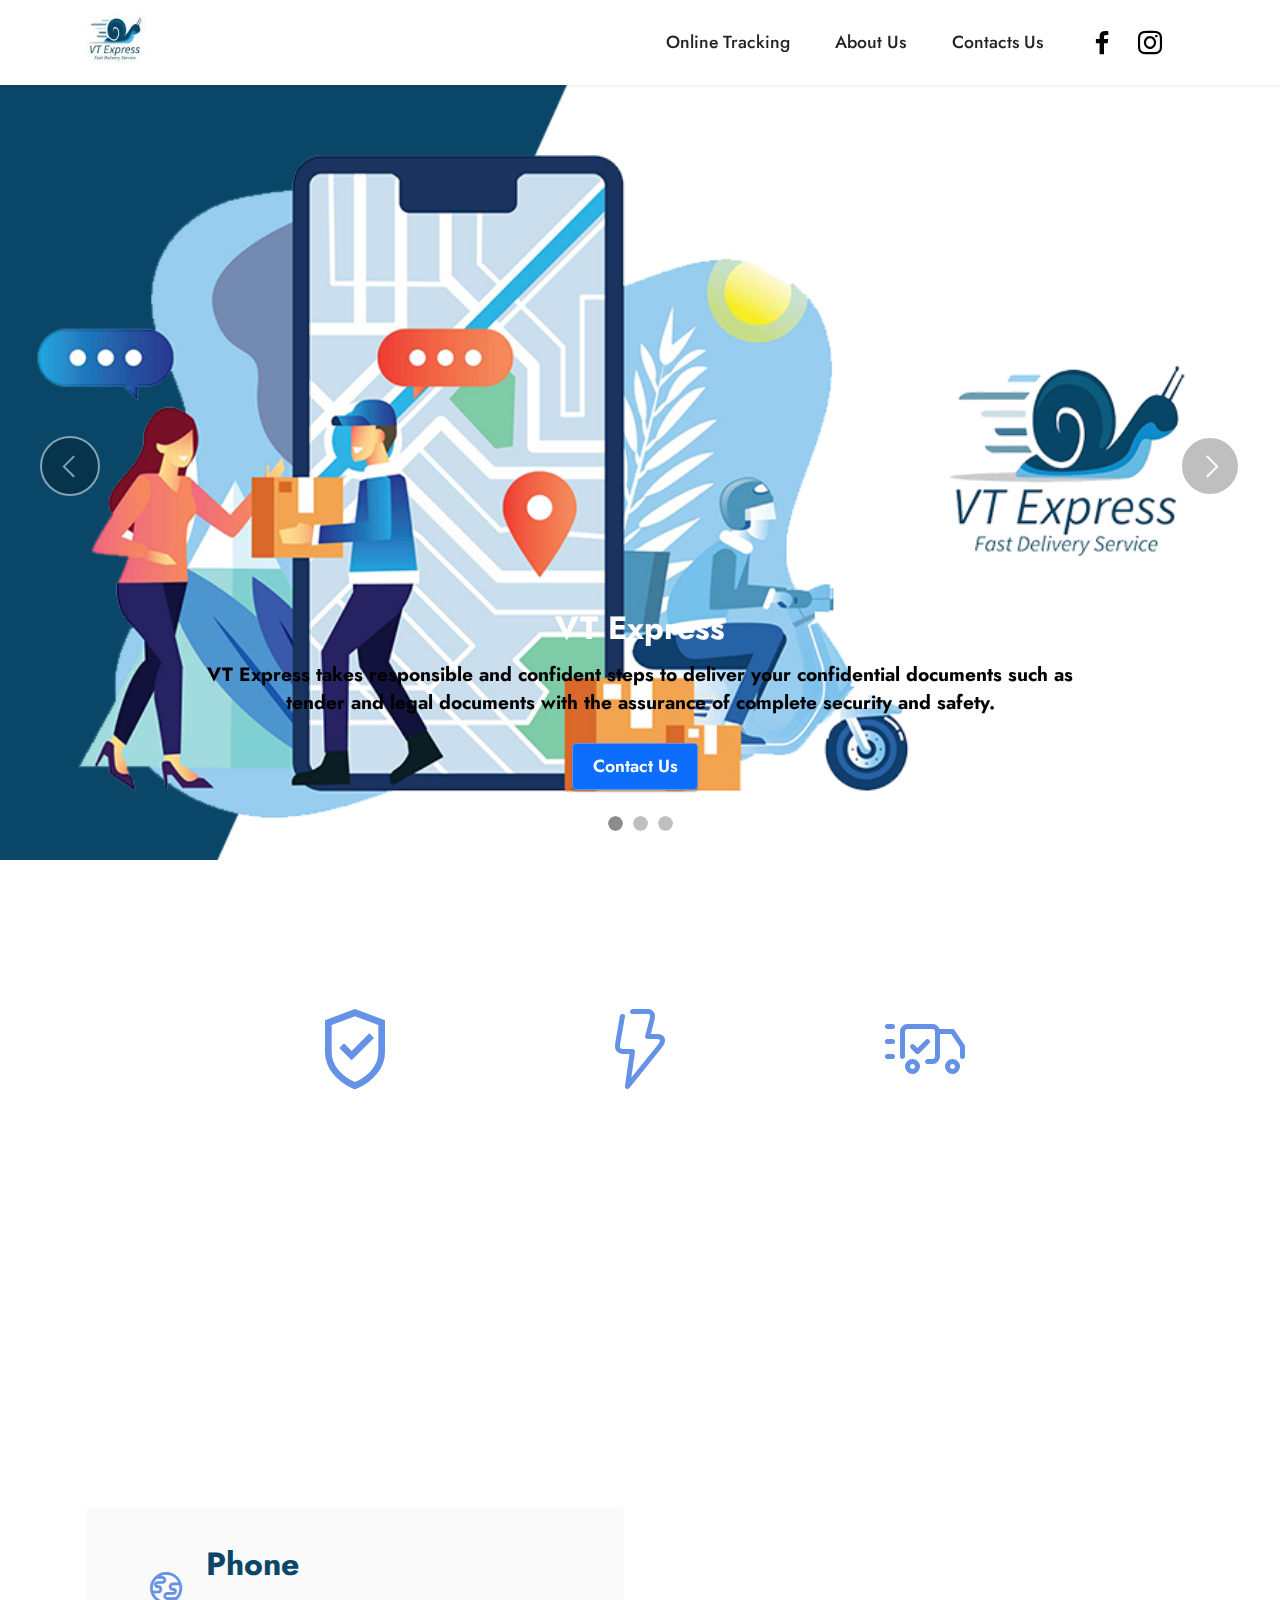
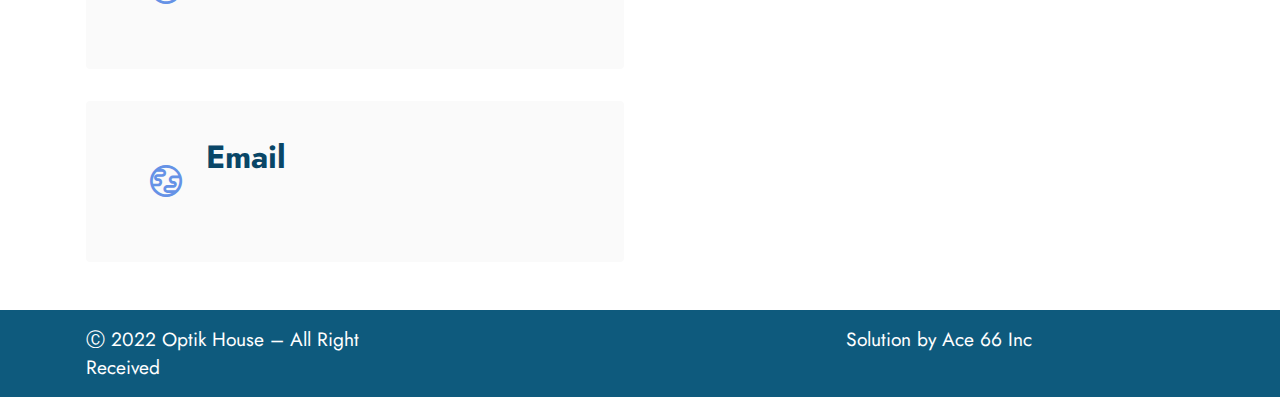
==== index.html @ 33bdd51f "2nd banner removed seconds button" ====
<!DOCTYPE html>
<html>
<head>
    <!-- Site made with Mobirise Website Builder v5.6.0, https://mobirise.com -->
    <meta charset="UTF-8">
    <meta http-equiv="X-UA-Compatible" content="IE=edge">
    <meta name="generator" content="Mobirise v5.6.0, mobirise.com">
    <meta name="viewport" content="width=device-width, initial-scale=1, minimum-scale=1">
    <link rel="shortcut icon" href="assets/images/logo-96x96.jpeg" type="image/x-icon">
    <meta name="description" content="">


    <title>Home</title>
    <link rel="stylesheet" href="assets/web/assets/mobirise-icons2/mobirise2.css">
    <link rel="stylesheet" href="assets/web/assets/mobirise-icons-bold/mobirise-icons-bold.css">
    <link rel="stylesheet" href="assets/bootstrap/css/bootstrap.min.css">
    <link rel="stylesheet" href="assets/bootstrap/css/bootstrap-grid.min.css">
    <link rel="stylesheet" href="assets/bootstrap/css/bootstrap-reboot.min.css">
    <link rel="stylesheet" href="assets/animatecss/animate.css">
    <link rel="stylesheet" href="assets/dropdown/css/style.css">
    <link rel="stylesheet" href="assets/socicon/css/styles.css">
    <link rel="stylesheet" href="assets/theme/css/style.css">
    <link rel="preload"
          href="https://fonts.googleapis.com/css?family=Jost:100,200,300,400,500,600,700,800,900,100i,200i,300i,400i,500i,600i,700i,800i,900i&display=swap"
          as="style" onload="this.onload=null;this.rel='stylesheet'">
    <noscript>
        <link rel="stylesheet"
              href="https://fonts.googleapis.com/css?family=Jost:100,200,300,400,500,600,700,800,900,100i,200i,300i,400i,500i,600i,700i,800i,900i&display=swap">
    </noscript>
    <link rel="preload" as="style" href="assets/mobirise/css/mbr-additional.css">
    <link rel="stylesheet" href="assets/mobirise/css/mbr-additional.css" type="text/css">


</head>
<body>

<section data-bs-version="5.1" class="menu menu1 cid-sZ7WPerabs" once="menu" id="menu1-3">


    <nav class="navbar navbar-dropdown navbar-fixed-top navbar-expand-lg">
        <div class="container">
            <div class="navbar-brand">
                <span class="navbar-logo">
                    <a href="index.html">
                        <img src="assets/images/logo-96x96.jpeg" alt="Mobirise" style="height: 4rem;">
                    </a>
                </span>
                <span class="navbar-caption-wrap">
<!--                    <a class="navbar-caption text-black text-primary display-7"-->
<!--                                                     href="index.html#top">VT Express</a></span>-->
            </div>
            <button class="navbar-toggler" type="button" data-toggle="collapse" data-bs-toggle="collapse"
                    data-target="#navbarSupportedContent" data-bs-target="#navbarSupportedContent"
                    aria-controls="navbarNavAltMarkup" aria-expanded="false" aria-label="Toggle navigation">
                <div class="hamburger">
                    <span></span>
                    <span></span>
                    <span></span>
                    <span></span>
                </div>
            </button>
            <div class="collapse navbar-collapse" id="navbarSupportedContent">
                <ul class="navbar-nav nav-dropdown nav-right" data-app-modern-menu="true">
                    <li class="nav-item"><a class="nav-link link text-black text-primary display-4"
                                            href="online_track.html">Online Tracking</a></li>
                    <li class="nav-item"><a class="nav-link link text-black text-primary display-4"
                                            href="about_us.html">
                        About Us</a></li>

                    <li class="nav-item"><a class="nav-link link text-black text-primary display-4"
                                            href="contact_us.html">Contacts Us</a>
                    </li>
                </ul>
                <div class="icons-menu">
                    <a class="iconfont-wrapper" href="https://www.facebook.com/VTExpressDeliveries/" target="_blank">
                        <span class="p-2 mbr-iconfont socicon-facebook socicon"></span>
                    </a>
                    <a class="iconfont-wrapper" href="https://instagram.com/vt_express_delivery?utm_medium=copy_link"
                       target="_blank">
                        <span class="p-2 mbr-iconfont socicon-instagram socicon"></span>
                    </a>

                </div>

            </div>
        </div>
    </nav>
</section>

<section data-bs-version="5.1" class="slider1 cid-sZ7WS6qi6V" id="slider1-4">

    <div class="carousel slide carousel-fade" id="sZM33tfxic" data-ride="carousel" data-bs-ride="carousel"
         data-interval="4000" data-bs-interval="4000">
        <ol class="carousel-indicators">
            <li data-slide-to="0" data-bs-slide-to="0" class="active" data-target="#sZM33tfxic"
                data-bs-target="#sZM33tfxic"></li>
            <li data-slide-to="1" data-bs-slide-to="1" data-target="#sZM33tfxic" data-bs-target="#sZM33tfxic"></li>
            <li data-slide-to="2" data-bs-slide-to="2" data-target="#sZM33tfxic" data-bs-target="#sZM33tfxic"></li>
        </ol>
        <div class="carousel-inner">


            <div class="carousel-item slider-image item active">
                <div class="item-wrapper">
                    <img class="d-block  " style="width: 100% " src="assets/images/Artboard%201.png" data-slide-to="0"
                         data-bs-slide-to="0">

                    <div class="carousel-caption">
                        <h5 class="mbr-section-subtitle mbr-fonts-style display-5">
                            <strong>VT Express</strong></h5>
                        <p class="mbr-section-text mbr-fonts-style display-7" style="color: black"><strong>VT Express
                            takes responsible and
                            confident steps to deliver your confidential documents such as tender and legal documents
                            with the assurance of complete security and safety.</strong></p>
                        <div class="container">
                            <div class="row">
                                <!--                                <div class="col">-->
                                <!--                                    <div class="mbr-section-btn-custom"><a class="btn btn-primary display-4" href="online_track.html">Track your Delivery-->
                                <!--                                        now</a></div>-->
                                <!--                                </div>-->
                                <div class="col">
                                    <div class="mbr-section-btn-custom2"><a class="btn btn-primary display-4"
                                                                            href="https://wa.me/94773883183">Contact
                                        Us</a></div>
                                </div>
                            </div>

                        </div>
                    </div>
                </div>
            </div>
            <div class="carousel-item slider-image item">
                <div class="item-wrapper">
                    <img class="d-block w-100" src="assets/images/Artboard%201-2.png" data-slide-to="1"
                         data-bs-slide-to="1">

                    <div class="carousel-caption">
                        <h5 class="mbr-section-subtitle mbr-fonts-style display-5">
                            <strong>Full-Width Slider</strong>
                        </h5>
                        <p class="mbr-section-text mbr-fonts-style display-7">Click on the image to edit slides.</p>
                        <div class="container">
                            <div class="row">
                                <div class="col">
                                    <div class="mbr-section-btn-custom2"><a class="btn btn-primary display-4"
                                                                            href="https://wa.me/94773883183">Contact
                                        Us</a></div>
                                </div>
                            </div>

                        </div>
                    </div>
                </div>
            </div>
            <div class="carousel-item slider-image item">
                <div class="item-wrapper">
                    <img class="d-block w-100" src="assets/images/background8.jpg" data-slide-to="2"
                         data-bs-slide-to="2">

                    <div class="carousel-caption">
                        <h5 class="mbr-section-subtitle mbr-fonts-style display-5">
                            <strong>Full-Width Slider</strong>
                        </h5>
                        <p class="mbr-section-text mbr-fonts-style display-7">Click on the image to edit slides.</p>
                        <div class="container">
                            <div class="row">
                                <div class="col">
                                    <div class="mbr-section-btn-custom"><a class="btn btn-primary display-4"
                                                                           href="online_track.html">Track your Delivery
                                        now</a></div>
                                </div>
                                <div class="col">
                                    <div class="mbr-section-btn-custom2"><a class="btn btn-primary display-4"
                                                                            href="https://wa.me/94773883183">Contact Us
                                        now</a></div>
                                </div>
                            </div>

                        </div>
                    </div>
                </div>
            </div>
        </div>
        <a class="carousel-control carousel-control-prev" role="button" data-slide="prev" data-bs-slide="prev"
           href="#sZM33tfxic">
            <span class="mobi-mbri mobi-mbri-arrow-prev" aria-hidden="true"></span>
            <span class="sr-only visually-hidden">Previous</span>
        </a>
        <a class="carousel-control carousel-control-next" role="button" data-slide="next" data-bs-slide="next"
           href="#sZM33tfxic">
            <span class="mobi-mbri mobi-mbri-arrow-next" aria-hidden="true"></span>
            <span class="sr-only visually-hidden">Next</span>
        </a>
    </div>
</section>

<section data-bs-version="5.1" class="features1 cid-sZdes73k8r" id="features1-l">


    <div class="container">
        <div class="row">
            <div class="col-12 col-lg-9">
                <h3 class="mbr-section-title mbr-fonts-style align-center mb-0 display-2" style="color: #094667">
                    <strong>Services</strong><br>
                </h3>

            </div>
        </div>
        <div class="row">
            <div class="card col-12 col-md-6 col-lg-3">
                <div class="card-wrapper">
                    <div class="card-box align-center">
                        <div class="iconfont-wrapper">
                            <span class="mbr-iconfont mobi-mbri-protect mobi-mbri"></span>
                        </div>
                        <h5 class="card-title mbr-fonts-style display-7" style="color: #094667"><strong>Special Package
                            Deliveries</strong>
                        </h5>
                        <p class="card-text mbr-fonts-style display-7">We undertake not only documents, but also fragile
                            parcels that needs to be handled with extreme care. Cakes, Flower bouquets, Gifts, Hampers,
                            etc.</p>
                    </div>
                </div>
            </div>
            <div class="card col-12 col-md-6 col-lg-3">
                <div class="card-wrapper">
                    <div class="card-box align-center">
                        <div class="iconfont-wrapper">
                            <span class="mbr-iconfont mbrib-speed"></span>
                        </div>
                        <h5 class="card-title mbr-fonts-style display-7" style="color: #094667"><strong>Overnight
                            Delivery Service: (Next Day
                            Delivery)</strong></h5>
                        <p class="card-text mbr-fonts-style display-7">Domex offers the Overnight Delivery Facility to
                            ensure that your urgent courier requirements are met and delivered on time, with no
                            hassle.</p>
                    </div>
                </div>
            </div>
            <div class="card col-12 col-md-6 col-lg-3">
                <div class="card-wrapper">
                    <div class="card-box align-center">
                        <div class="iconfont-wrapper">
                            <span class="mbr-iconfont mbrib-delivery"></span>
                        </div>
                        <h5 class="card-title mbr-fonts-style display-7" style="color: #094667"><strong>Bulk
                            Delivery</strong></h5>
                        <p class="card-text mbr-fonts-style display-7">Flexible and accommodative in catering the
                            customer needs Domex provides a range of solutions in Bulk delivery ,such as rapid transport
                            and special price rates..</p>
                    </div>
                </div>
            </div>

        </div>
    </div>
</section>

<section data-bs-version="5.1" class="contacts3 map1 cid-sZ7X5pKc1s" id="contacts3-6">


    <div class="container">
        <div class="mbr-section-head">
            <h3 class="mbr-section-title mbr-fonts-style align-center mb-0 display-2" style="color: #094667">
                <strong>Contacts</strong>
            </h3>

        </div>
        <div class="row justify-content-center mt-4">
            <div class="card col-12 col-md-6">
                <div class="card-wrapper">
                    <div class="image-wrapper">
                        <span class="mbr-iconfont mobi-mbri-globe mobi-mbri"></span>
                    </div>
                    <div class="text-wrapper">
                        <h6 class="card-title mbr-fonts-style mb-1 display-5" style="color: #094667">
                            <strong>Phone</strong>
                        </h6>
                        <p class="mbr-text mbr-fonts-style display-7">
                            <a href="tel:94773883183" class="text-primary">+94773883183</a>
                        </p>
                    </div>
                </div>
                <div class="card-wrapper">
                    <div class="image-wrapper">
                        <span class="mbr-iconfont mobi-mbri-globe mobi-mbri"></span>
                    </div>
                    <div class="text-wrapper">
                        <h6 class="card-title mbr-fonts-style mb-1 display-5" style="color: #094667">
                            <strong>Email</strong>
                        </h6>
                        <p class="mbr-text mbr-fonts-style display-7">
                            <a href="mailto:vtexpress02@gmail.com" class="text-primary">vtexpress02@gmail.com</a>
                        </p>
                    </div>
                </div>
            </div>
            <div class="map-wrapper col-12 col-md-6">
                <div class="google-map">
                    <iframe frameborder="0" style="border:0"
                            src="https://www.google.com/maps/embed?pb=!1m18!1m12!1m3!1d3960.276634515962!2d79.93960661477323!3d6.9766516949598865!2m3!1f0!2f0!3f0!3m2!1i1024!2i768!4f13.1!3m3!1m2!1s0x0%3A0xa31ab454ba83c53b!2zNsKwNTgnMzYuMCJOIDc5wrA1NiczMC41IkU!5e0!3m2!1sen!2slk!4v1647265105613!5m2!1sen!2slk"
                            allowfullscreen=""></iframe>
                </div>
            </div>
        </div>
    </div>
</section>


<section data-bs-version="5.1" class="footer7 cid-sZM2olewNx mbr-reveal" once="footers" id="footer7-15">

    <div class="container">
        <div class="row media-container-row align-center mbr-white">
            <div class="col-sm mbr-text mb-0 mbr-fonts-style display-7">
                Ⓒ 2022 Optik House – All Right Received
            </div>
            <div class="col-sm">

            </div>
            <div class="col-sm mbr-text mb-0 mbr-fonts-style display-7">
                Solution by Ace 66 Inc
            </div>
        </div>
    </div>
</section>

<section
        style="background-color: #fff; font-family: -apple-system, BlinkMacSystemFont, 'Segoe UI', 'Roboto', 'Helvetica Neue', Arial, sans-serif; color:#aaa; font-size:12px; padding: 0; align-items: center; display: flex;">
    <a href="https://mobirise.site/d"></a>
    <p style="flex: 0 0 auto; margin:0; padding-right:1rem;"><a href="https://mobirise.site/u"
                                                                style="color:#aaa;"></a>
    </p></section>
<script src="assets/bootstrap/js/bootstrap.bundle.min.js"></script>
<script src="assets/smoothscroll/smooth-scroll.js"></script>
<script src="assets/ytplayer/index.js"></script>
<script src="assets/dropdown/js/navbar-dropdown.js"></script>
<script src="assets/theme/js/script.js"></script>


<input name="animation" type="hidden">
</body>
</html>
---- assets/web/assets/mobirise-icons2/mobirise2.css ----
@font-face {
  font-family: 'Moririse2';
  font-display: swap;
  src:  url('mobirise2.eot?f2bix4');
  src:  url('mobirise2.eot?f2bix4#iefix') format('embedded-opentype'),
    url('mobirise2.ttf?f2bix4') format('truetype'),
    url('mobirise2.woff?f2bix4') format('woff'),
    url('mobirise2.svg?f2bix4#mobirise2') format('svg');
  font-weight: normal;
  font-style: normal;
}

[class^="mobi-"], [class*=" mobi-"] {
  /* use !important to prevent issues with browser extensions that change fonts */
  font-family: 'Moririse2' !important;
  speak: none;
  font-style: normal;
  font-weight: normal;
  font-variant: normal;
  text-transform: none;
  line-height: 1;

  /* Better Font Rendering =========== */
  -webkit-font-smoothing: antialiased;
  -moz-osx-font-smoothing: grayscale;
}

.mobi-mbri-add-submenu:before {
  content: "\e900";
}
.mobi-mbri-alert:before {
  content: "\e901";
}
.mobi-mbri-align-center:before {
  content: "\e902";
}
.mobi-mbri-align-justify:before {
  content: "\e903";
}
.mobi-mbri-align-left:before {
  content: "\e904";
}
.mobi-mbri-align-right:before {
  content: "\e905";
}
.mobi-mbri-android:before {
  content: "\e906";
}
.mobi-mbri-apple:before {
  content: "\e907";
}
.mobi-mbri-arrow-down:before {
  content: "\e908";
}
.mobi-mbri-arrow-next:before {
  content: "\e909";
}
.mobi-mbri-arrow-prev:before {
  content: "\e90a";
}
.mobi-mbri-arrow-up:before {
  content: "\e90b";
}
.mobi-mbri-bold:before {
  content: "\e90c";
}
.mobi-mbri-bookmark:before {
  content: "\e90d";
}
.mobi-mbri-bootstrap:before {
  content: "\e90e";
}
.mobi-mbri-briefcase:before {
  content: "\e90f";
}
.mobi-mbri-browse:before {
  content: "\e910";
}
.mobi-mbri-bulleted-list:before {
  content: "\e911";
}
.mobi-mbri-calendar:before {
  content: "\e912";
}
.mobi-mbri-camera:before {
  content: "\e913";
}
.mobi-mbri-cart-add:before {
  content: "\e914";
}
.mobi-mbri-cart-full:before {
  content: "\e915";
}
.mobi-mbri-cash:before {
  content: "\e916";
}
.mobi-mbri-change-style:before {
  content: "\e917";
}
.mobi-mbri-chat:before {
  content: "\e918";
}
.mobi-mbri-clock:before {
  content: "\e919";
}
.mobi-mbri-close:before {
  content: "\e91a";
}
.mobi-mbri-cloud:before {
  content: "\e91b";
}
.mobi-mbri-code:before {
  content: "\e91c";
}
.mobi-mbri-contact-form:before {
  content: "\e91d";
}
.mobi-mbri-credit-card:before {
  content: "\e91e";
}
.mobi-mbri-cursor-click:before {
  content: "\e91f";
}
.mobi-mbri-cust-feedback:before {
  content: "\e920";
}
.mobi-mbri-database:before {
  content: "\e921";
}
.mobi-mbri-delivery:before {
  content: "\e922";
}
.mobi-mbri-desktop:before {
  content: "\e923";
}
.mobi-mbri-devices:before {
  content: "\e924";
}
.mobi-mbri-down:before {
  content: "\e925";
}
.mobi-mbri-download-2:before {
  content: "\e926";
}
.mobi-mbri-download:before {
  content: "\e927";
}
.mobi-mbri-drag-n-drop-2:before {
  content: "\e928";
}
.mobi-mbri-drag-n-drop:before {
  content: "\e929";
}
.mobi-mbri-edit-2:before {
  content: "\e92a";
}
.mobi-mbri-edit:before {
  content: "\e92b";
}
.mobi-mbri-error:before {
  content: "\e92c";
}
.mobi-mbri-extension:before {
  content: "\e92d";
}
.mobi-mbri-features:before {
  content: "\e92e";
}
.mobi-mbri-file:before {
  content: "\e92f";
}
.mobi-mbri-flag:before {
  content: "\e930";
}
.mobi-mbri-folder:before {
  content: "\e931";
}
.mobi-mbri-gift:before {
  content: "\e932";
}
.mobi-mbri-github:before {
  content: "\e933";
}
.mobi-mbri-globe-2:before {
  content: "\e934";
}
.mobi-mbri-globe:before {
  content: "\e935";
}
.mobi-mbri-growing-chart:before {
  content: "\e936";
}
.mobi-mbri-hearth:before {
  content: "\e937";
}
.mobi-mbri-help:before {
  content: "\e938";
}
.mobi-mbri-home:before {
  content: "\e939";
}
.mobi-mbri-hot-cup:before {
  content: "\e93a";
}
.mobi-mbri-idea:before {
  content: "\e93b";
}
.mobi-mbri-image-gallery:before {
  content: "\e93c";
}
.mobi-mbri-image-slider:before {
  content: "\e93d";
}
.mobi-mbri-info:before {
  content: "\e93e";
}
.mobi-mbri-italic:before {
  content: "\e93f";
}
.mobi-mbri-key:before {
  content: "\e940";
}
.mobi-mbri-laptop:before {
  content: "\e941";
}
.mobi-mbri-layers:before {
  content: "\e942";
}
.mobi-mbri-left-right:before {
  content: "\e943";
}
.mobi-mbri-left:before {
  content: "\e944";
}
.mobi-mbri-letter:before {
  content: "\e945";
}
.mobi-mbri-like:before {
  content: "\e946";
}
.mobi-mbri-link:before {
  content: "\e947";
}
.mobi-mbri-lock:before {
  content: "\e948";
}
.mobi-mbri-login:before {
  content: "\e949";
}
.mobi-mbri-logout:before {
  content: "\e94a";
}
.mobi-mbri-magic-stick:before {
  content: "\e94b";
}
.mobi-mbri-map-pin:before {
  content: "\e94c";
}
.mobi-mbri-menu:before {
  content: "\e94d";
}
.mobi-mbri-mobile-2:before {
  content: "\e94e";
}
.mobi-mbri-mobile-horizontal:before {
  content: "\e94f";
}
.mobi-mbri-mobile:before {
  content: "\e950";
}
.mobi-mbri-mobirise:before {
  content: "\e951";
}
.mobi-mbri-more-horizontal:before {
  content: "\e952";
}
.mobi-mbri-more-vertical:before {
  content: "\e953";
}
.mobi-mbri-music:before {
  content: "\e954";
}
.mobi-mbri-new-file:before {
  content: "\e955";
}
.mobi-mbri-numbered-list:before {
  content: "\e956";
}
.mobi-mbri-opened-folder:before {
  content: "\e957";
}
.mobi-mbri-pages:before {
  content: "\e958";
}
.mobi-mbri-paper-plane:before {
  content: "\e959";
}
.mobi-mbri-paperclip:before {
  content: "\e95a";
}
.mobi-mbri-phone:before {
  content: "\e95b";
}
.mobi-mbri-photo:before {
  content: "\e95c";
}
.mobi-mbri-photos:before {
  content: "\e95d";
}
.mobi-mbri-pin:before {
  content: "\e95e";
}
.mobi-mbri-play:before {
  content: "\e95f";
}
.mobi-mbri-plus:before {
  content: "\e960";
}
.mobi-mbri-preview:before {
  content: "\e961";
}
.mobi-mbri-print:before {
  content: "\e962";
}
.mobi-mbri-protect:before {
  content: "\e963";
}
.mobi-mbri-question:before {
  content: "\e964";
}
.mobi-mbri-quote-left:before {
  content: "\e965";
}
.mobi-mbri-quote-right:before {
  content: "\e966";
}
.mobi-mbri-redo:before {
  content: "\e967";
}
.mobi-mbri-refresh:before {
  content: "\e968";
}
.mobi-mbri-responsive-2:before {
  content: "\e969";
}
.mobi-mbri-responsive:before {
  content: "\e96a";
}
.mobi-mbri-right:before {
  content: "\e96b";
}
.mobi-mbri-rocket:before {
  content: "\e96c";
}
.mobi-mbri-sad-face:before {
  content: "\e96d";
}
.mobi-mbri-sale:before {
  content: "\e96e";
}
.mobi-mbri-save:before {
  content: "\e96f";
}
.mobi-mbri-search:before {
  content: "\e970";
}
.mobi-mbri-setting-2:before {
  content: "\e971";
}
.mobi-mbri-setting-3:before {
  content: "\e972";
}
.mobi-mbri-setting:before {
  content: "\e973";
}
.mobi-mbri-share:before {
  content: "\e974";
}
.mobi-mbri-shopping-bag:before {
  content: "\e975";
}
.mobi-mbri-shopping-basket:before {
  content: "\e976";
}
.mobi-mbri-shopping-cart:before {
  content: "\e977";
}
.mobi-mbri-sites:before {
  content: "\e978";
}
.mobi-mbri-smile-face:before {
  content: "\e979";
}
.mobi-mbri-speed:before {
  content: "\e97a";
}
.mobi-mbri-star:before {
  content: "\e97b";
}
.mobi-mbri-success:before {
  content: "\e97c";
}
.mobi-mbri-sun:before {
  content: "\e97d";
}
.mobi-mbri-sun2:before {
  content: "\e97e";
}
.mobi-mbri-tablet-vertical:before {
  content: "\e97f";
}
.mobi-mbri-tablet:before {
  content: "\e980";
}
.mobi-mbri-target:before {
  content: "\e981";
}
.mobi-mbri-timer:before {
  content: "\e982";
}
.mobi-mbri-to-ftp:before {
  content: "\e983";
}
.mobi-mbri-to-local-drive:before {
  content: "\e984";
}
.mobi-mbri-touch-swipe:before {
  content: "\e985";
}
.mobi-mbri-touch:before {
  content: "\e986";
}
.mobi-mbri-trash:before {
  content: "\e987";
}
.mobi-mbri-underline:before {
  content: "\e988";
}
.mobi-mbri-undo:before {
  content: "\e989";
}
.mobi-mbri-unlink:before {
  content: "\e98a";
}
.mobi-mbri-unlock:before {
  content: "\e98b";
}
.mobi-mbri-up-down:before {
  content: "\e98c";
}
.mobi-mbri-up:before {
  content: "\e98d";
}
.mobi-mbri-update:before {
  content: "\e98e";
}
.mobi-mbri-upload-2:before {
  content: "\e98f";
}
.mobi-mbri-upload:before {
  content: "\e990";
}
.mobi-mbri-user-2:before {
  content: "\e991";
}
.mobi-mbri-user:before {
  content: "\e992";
}
.mobi-mbri-users:before {
  content: "\e993";
}
.mobi-mbri-video-play:before {
  content: "\e994";
}
.mobi-mbri-video:before {
  content: "\e995";
}
.mobi-mbri-watch:before {
  content: "\e996";
}
.mobi-mbri-website-theme-2:before {
  content: "\e997";
}
.mobi-mbri-website-theme:before {
  content: "\e998";
}
.mobi-mbri-wifi:before {
  content: "\e999";
}
.mobi-mbri-windows:before {
  content: "\e99a";
}
.mobi-mbri-zoom-in:before {
  content: "\e99b";
}
.mobi-mbri-zoom-out:before {
  content: "\e99c";
}
---- assets/web/assets/mobirise-icons-bold/mobirise-icons-bold.css ----
@font-face {
  font-family: 'mobirise-icons-bold';
  font-display: swap;
  src:  url('mobirise-icons-bold.eot?m1l4yr');
  src:  url('mobirise-icons-bold.eot?m1l4yr#iefix') format('embedded-opentype'),
    url('mobirise-icons-bold.ttf?m1l4yr') format('truetype'),
    url('mobirise-icons-bold.woff?m1l4yr') format('woff'),
    url('mobirise-icons-bold.svg?m1l4yr#mobirise-icons-bold') format('svg');
  font-weight: normal;
  font-style: normal;
}

[class^="mbrib-"], [class*="mbrib-"] {
  /* use !important to prevent issues with browser extensions that change fonts */
  font-family: 'mobirise-icons-bold' !important;
  speak: none;
  font-style: normal;
  font-weight: normal;
  font-variant: normal;
  text-transform: none;
  line-height: 1;

  /* Better Font Rendering =========== */
  -webkit-font-smoothing: antialiased;
  -moz-osx-font-smoothing: grayscale;
}

.mbrib-add-submenu:before {
  content: "\e900";
}
.mbrib-alert:before {
  content: "\e901";
}
.mbrib-align-center:before {
  content: "\e902";
}
.mbrib-align-justify:before {
  content: "\e903";
}
.mbrib-align-left:before {
  content: "\e904";
}
.mbrib-align-right:before {
  content: "\e905";
}
.mbrib-android:before {
  content: "\e906";
}
.mbrib-apple:before {
  content: "\e907";
}
.mbrib-arrow-down:before {
  content: "\e908";
}
.mbrib-arrow-next:before {
  content: "\e909";
}
.mbrib-arrow-prev:before {
  content: "\e90a";
}
.mbrib-arrow-up:before {
  content: "\e90b";
}
.mbrib-bold:before {
  content: "\e90c";
}
.mbrib-bookmark:before {
  content: "\e90d";
}
.mbrib-bootstrap:before {
  content: "\e90e";
}
.mbrib-briefcase:before {
  content: "\e90f";
}
.mbrib-browse:before {
  content: "\e910";
}
.mbrib-bulleted-list:before {
  content: "\e911";
}
.mbrib-calendar:before {
  content: "\e912";
}
.mbrib-camera:before {
  content: "\e913";
}
.mbrib-cart-add:before {
  content: "\e914";
}
.mbrib-cart-full:before {
  content: "\e915";
}
.mbrib-cash:before {
  content: "\e916";
}
.mbrib-change-style:before {
  content: "\e917";
}
.mbrib-chat:before {
  content: "\e918";
}
.mbrib-clock:before {
  content: "\e919";
}
.mbrib-close:before {
  content: "\e91a";
}
.mbrib-cloud:before {
  content: "\e91b";
}
.mbrib-code:before {
  content: "\e91c";
}
.mbrib-contact-form:before {
  content: "\e91d";
}
.mbrib-credit-card:before {
  content: "\e91e";
}
.mbrib-cursor-click:before {
  content: "\e91f";
}
.mbrib-cust-feedback:before {
  content: "\e920";
}
.mbrib-database:before {
  content: "\e921";
}
.mbrib-delivery:before {
  content: "\e922";
}
.mbrib-desktop:before {
  content: "\e923";
}
.mbrib-devices:before {
  content: "\e924";
}
.mbrib-down:before {
  content: "\e925";
}
.mbrib-download:before {
  content: "\e926";
}
.mbrib-drag-n-drop:before {
  content: "\e927";
}
.mbrib-drag-n-drop2:before {
  content: "\e928";
}
.mbrib-edit:before {
  content: "\e929";
}
.mbrib-edit2:before {
  content: "\e92a";
}
.mbrib-error:before {
  content: "\e92b";
}
.mbrib-extension:before {
  content: "\e92c";
}
.mbrib-features:before {
  content: "\e92d";
}
.mbrib-file:before {
  content: "\e92e";
}
.mbrib-flag:before {
  content: "\e92f";
}
.mbrib-folder:before {
  content: "\e930";
}
.mbrib-gift:before {
  content: "\e931";
}
.mbrib-github:before {
  content: "\e932";
}
.mbrib-globe-2:before {
  content: "\e933";
}
.mbrib-globe:before {
  content: "\e934";
}
.mbrib-growing-chart:before {
  content: "\e935";
}
.mbrib-hearth:before {
  content: "\e936";
}
.mbrib-help:before {
  content: "\e937";
}
.mbrib-home:before {
  content: "\e938";
}
.mbrib-hot-cup:before {
  content: "\e939";
}
.mbrib-idea:before {
  content: "\e93a";
}
.mbrib-image-gallery:before {
  content: "\e93b";
}
.mbrib-image-slider:before {
  content: "\e93c";
}
.mbrib-info:before {
  content: "\e93d";
}
.mbrib-italic:before {
  content: "\e93e";
}
.mbrib-key:before {
  content: "\e93f";
}
.mbrib-laptop:before {
  content: "\e940";
}
.mbrib-layers:before {
  content: "\e941";
}
.mbrib-left-right:before {
  content: "\e942";
}
.mbrib-left:before {
  content: "\e943";
}
.mbrib-letter:before {
  content: "\e944";
}
.mbrib-like:before {
  content: "\e945";
}
.mbrib-link:before {
  content: "\e946";
}
.mbrib-lock:before {
  content: "\e947";
}
.mbrib-login:before {
  content: "\e948";
}
.mbrib-logout:before {
  content: "\e949";
}
.mbrib-magic-stick:before {
  content: "\e94a";
}
.mbrib-map-pin:before {
  content: "\e94b";
}
.mbrib-menu:before {
  content: "\e94c";
}
.mbrib-mobile:before {
  content: "\e94d";
}
.mbrib-mobile2:before {
  content: "\e94e";
}
.mbrib-mobirise:before {
  content: "\e94f";
}
.mbrib-more-horizontal:before {
  content: "\e950";
}
.mbrib-more-vertical:before {
  content: "\e951";
}
.mbrib-music:before {
  content: "\e952";
}
.mbrib-new-file:before {
  content: "\e953";
}
.mbrib-numbered-list:before {
  content: "\e954";
}
.mbrib-opened-folder:before {
  content: "\e955";
}
.mbrib-pages:before {
  content: "\e956";
}
.mbrib-paper-plane:before {
  content: "\e957";
}
.mbrib-paperclip:before {
  content: "\e958";
}
.mbrib-photo:before {
  content: "\e959";
}
.mbrib-photos:before {
  content: "\e95a";
}
.mbrib-pin:before {
  content: "\e95b";
}
.mbrib-play:before {
  content: "\e95c";
}
.mbrib-plus:before {
  content: "\e95d";
}
.mbrib-preview:before {
  content: "\e95e";
}
.mbrib-print:before {
  content: "\e95f";
}
.mbrib-protect:before {
  content: "\e960";
}
.mbrib-question:before {
  content: "\e961";
}
.mbrib-quote-left:before {
  content: "\e962";
}
.mbrib-quote-right:before {
  content: "\e963";
}
.mbrib-redo:before {
  content: "\e964";
}
.mbrib-refresh:before {
  content: "\e965";
}
.mbrib-responsive:before {
  content: "\e966";
}
.mbrib-right:before {
  content: "\e967";
}
.mbrib-rocket:before {
  content: "\e968";
}
.mbrib-sad-face:before {
  content: "\e969";
}
.mbrib-sale:before {
  content: "\e96a";
}
.mbrib-save:before {
  content: "\e96b";
}
.mbrib-search:before {
  content: "\e96c";
}
.mbrib-setting:before {
  content: "\e96d";
}
.mbrib-setting2:before {
  content: "\e96e";
}
.mbrib-setting3:before {
  content: "\e96f";
}
.mbrib-share:before {
  content: "\e970";
}
.mbrib-shopping-bag:before {
  content: "\e971";
}
.mbrib-shopping-basket:before {
  content: "\e972";
}
.mbrib-shopping-cart:before {
  content: "\e973";
}
.mbrib-sites:before {
  content: "\e974";
}
.mbrib-smile-face:before {
  content: "\e975";
}
.mbrib-speed:before {
  content: "\e976";
}
.mbrib-star:before {
  content: "\e977";
}
.mbrib-success:before {
  content: "\e978";
}
.mbrib-sun:before {
  content: "\e979";
}
.mbrib-sun2:before {
  content: "\e97a";
}
.mbrib-tablet-vertical:before {
  content: "\e97b";
}
.mbrib-tablet:before {
  content: "\e97c";
}
.mbrib-target:before {
  content: "\e97d";
}
.mbrib-timer:before {
  content: "\e97e";
}
.mbrib-to-ftp:before {
  content: "\e97f";
}
.mbrib-to-local-drive:before {
  content: "\e980";
}
.mbrib-touch-swipe:before {
  content: "\e981";
}
.mbrib-touch:before {
  content: "\e982";
}
.mbrib-trash:before {
  content: "\e983";
}
.mbrib-underline:before {
  content: "\e984";
}
.mbrib-undo:before {
  content: "\e985";
}
.mbrib-unlink:before {
  content: "\e986";
}
.mbrib-unlock:before {
  content: "\e987";
}
.mbrib-up-down:before {
  content: "\e988";
}
.mbrib-up:before {
  content: "\e989";
}
.mbrib-update:before {
  content: "\e98a";
}
.mbrib-upload:before {
  content: "\e98b";
}
.mbrib-user:before {
  content: "\e98c";
}
.mbrib-user2:before {
  content: "\e98d";
}
.mbrib-users:before {
  content: "\e98e";
}
.mbrib-video-play:before {
  content: "\e98f";
}
.mbrib-video:before {
  content: "\e990";
}
.mbrib-watch:before {
  content: "\e991";
}
.mbrib-website-theme:before {
  content: "\e992";
}
.mbrib-wifi:before {
  content: "\e993";
}
.mbrib-windows:before {
  content: "\e994";
}
.mbrib-zoom-out:before {
  content: "\e995";
}
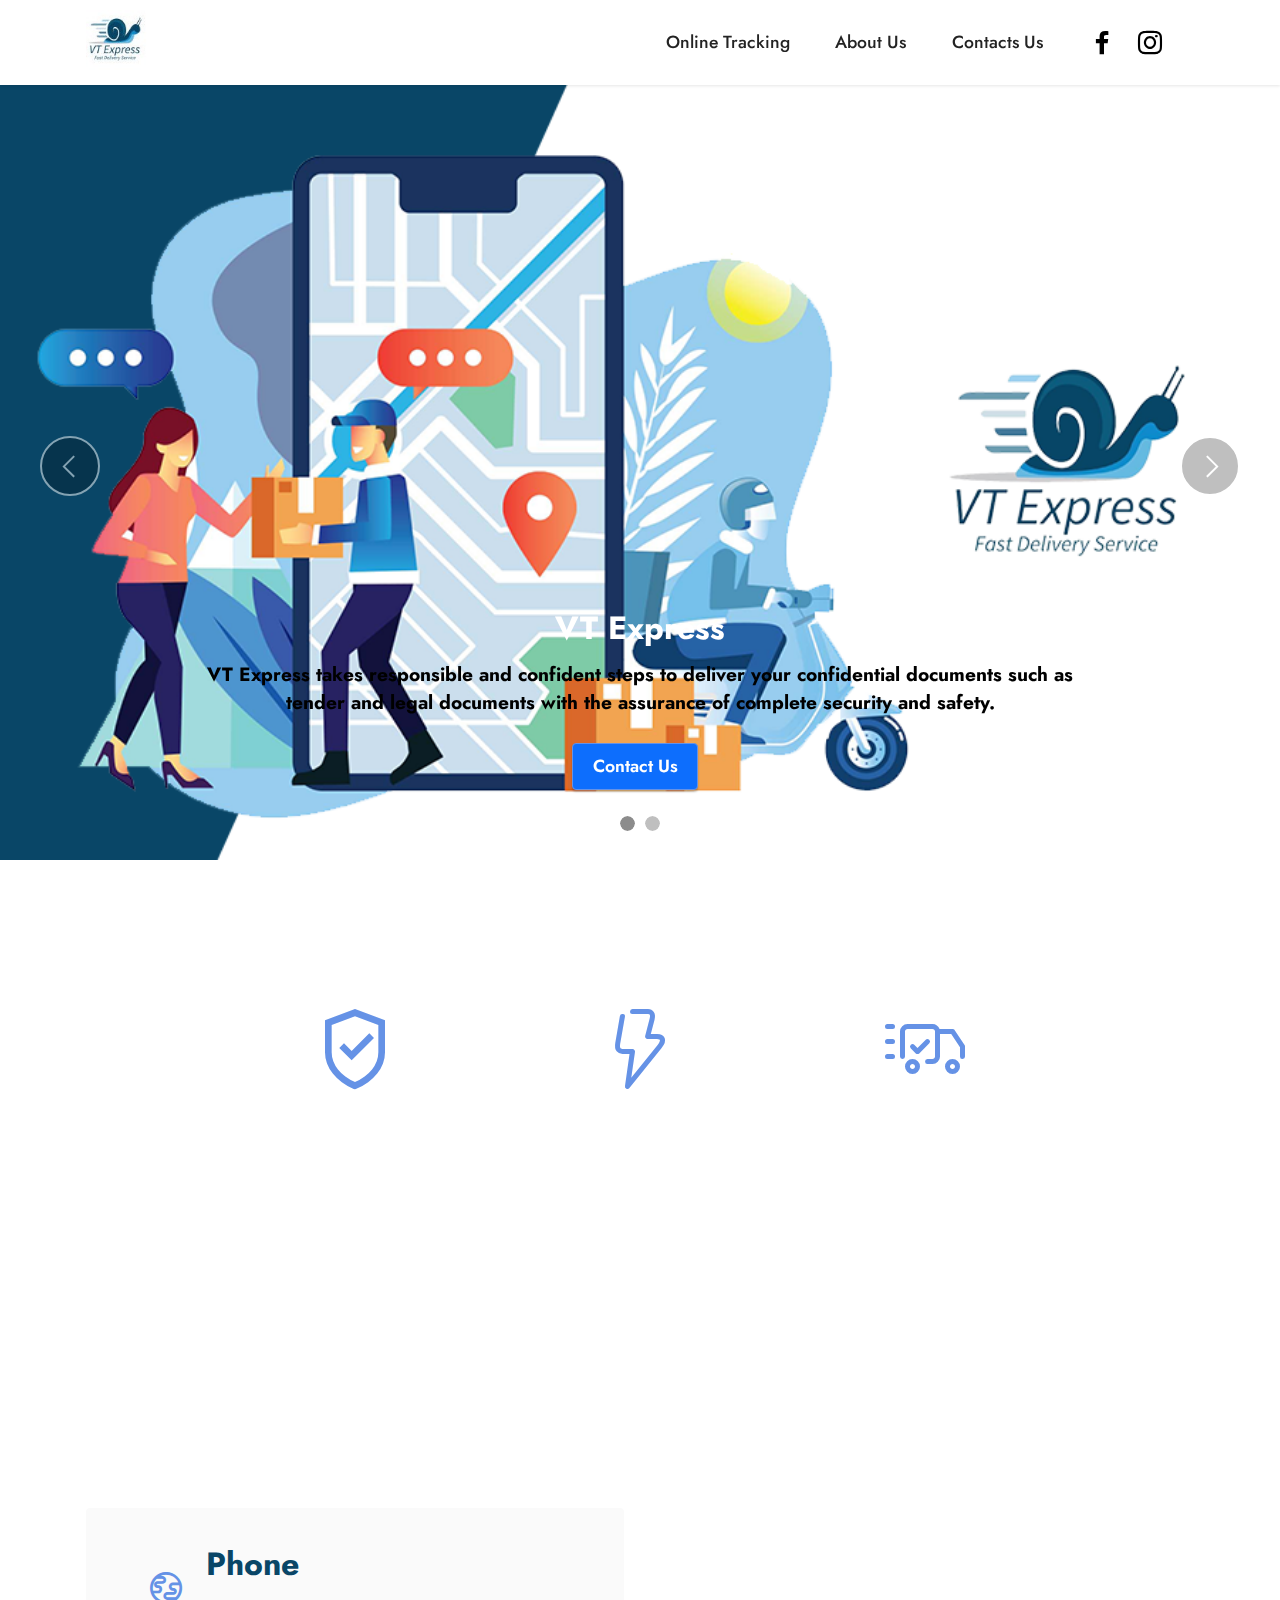
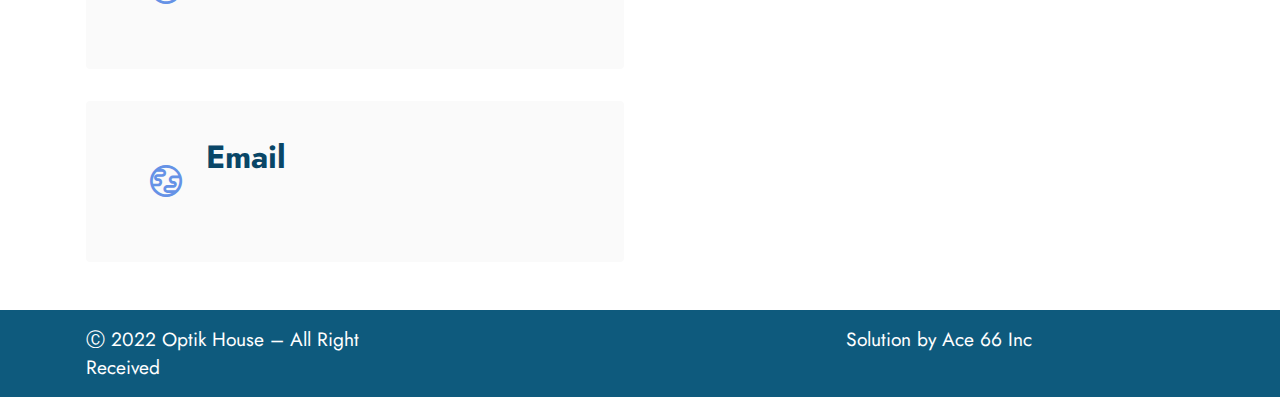
==== commit 31afd030: "changes the banner 2" ====
--- a/index.html
+++ b/index.html
@@ -95,7 +95,7 @@
             <li data-slide-to="0" data-bs-slide-to="0" class="active" data-target="#sZM33tfxic"
                 data-bs-target="#sZM33tfxic"></li>
             <li data-slide-to="1" data-bs-slide-to="1" data-target="#sZM33tfxic" data-bs-target="#sZM33tfxic"></li>
-            <li data-slide-to="2" data-bs-slide-to="2" data-target="#sZM33tfxic" data-bs-target="#sZM33tfxic"></li>
+<!--            <li data-slide-to="2" data-bs-slide-to="2" data-target="#sZM33tfxic" data-bs-target="#sZM33tfxic"></li>-->
         </ol>
         <div class="carousel-inner">
 
@@ -131,7 +131,7 @@
             </div>
             <div class="carousel-item slider-image item">
                 <div class="item-wrapper">
-                    <img class="d-block w-100" src="assets/images/Artboard%201-2.png" data-slide-to="1"
+                    <img class="d-block w-100" src="assets/images/bannerNew.jpeg" data-slide-to="1"
                          data-bs-slide-to="1">
 
                     <div class="carousel-caption">
@@ -152,34 +152,7 @@
                     </div>
                 </div>
             </div>
-            <div class="carousel-item slider-image item">
-                <div class="item-wrapper">
-                    <img class="d-block w-100" src="assets/images/background8.jpg" data-slide-to="2"
-                         data-bs-slide-to="2">
-
-                    <div class="carousel-caption">
-                        <h5 class="mbr-section-subtitle mbr-fonts-style display-5">
-                            <strong>Full-Width Slider</strong>
-                        </h5>
-                        <p class="mbr-section-text mbr-fonts-style display-7">Click on the image to edit slides.</p>
-                        <div class="container">
-                            <div class="row">
-                                <div class="col">
-                                    <div class="mbr-section-btn-custom"><a class="btn btn-primary display-4"
-                                                                           href="online_track.html">Track your Delivery
-                                        now</a></div>
-                                </div>
-                                <div class="col">
-                                    <div class="mbr-section-btn-custom2"><a class="btn btn-primary display-4"
-                                                                            href="https://wa.me/94773883183">Contact Us
-                                        now</a></div>
-                                </div>
-                            </div>
-
-                        </div>
-                    </div>
-                </div>
-            </div>
+
         </div>
         <a class="carousel-control carousel-control-prev" role="button" data-slide="prev" data-bs-slide="prev"
            href="#sZM33tfxic">
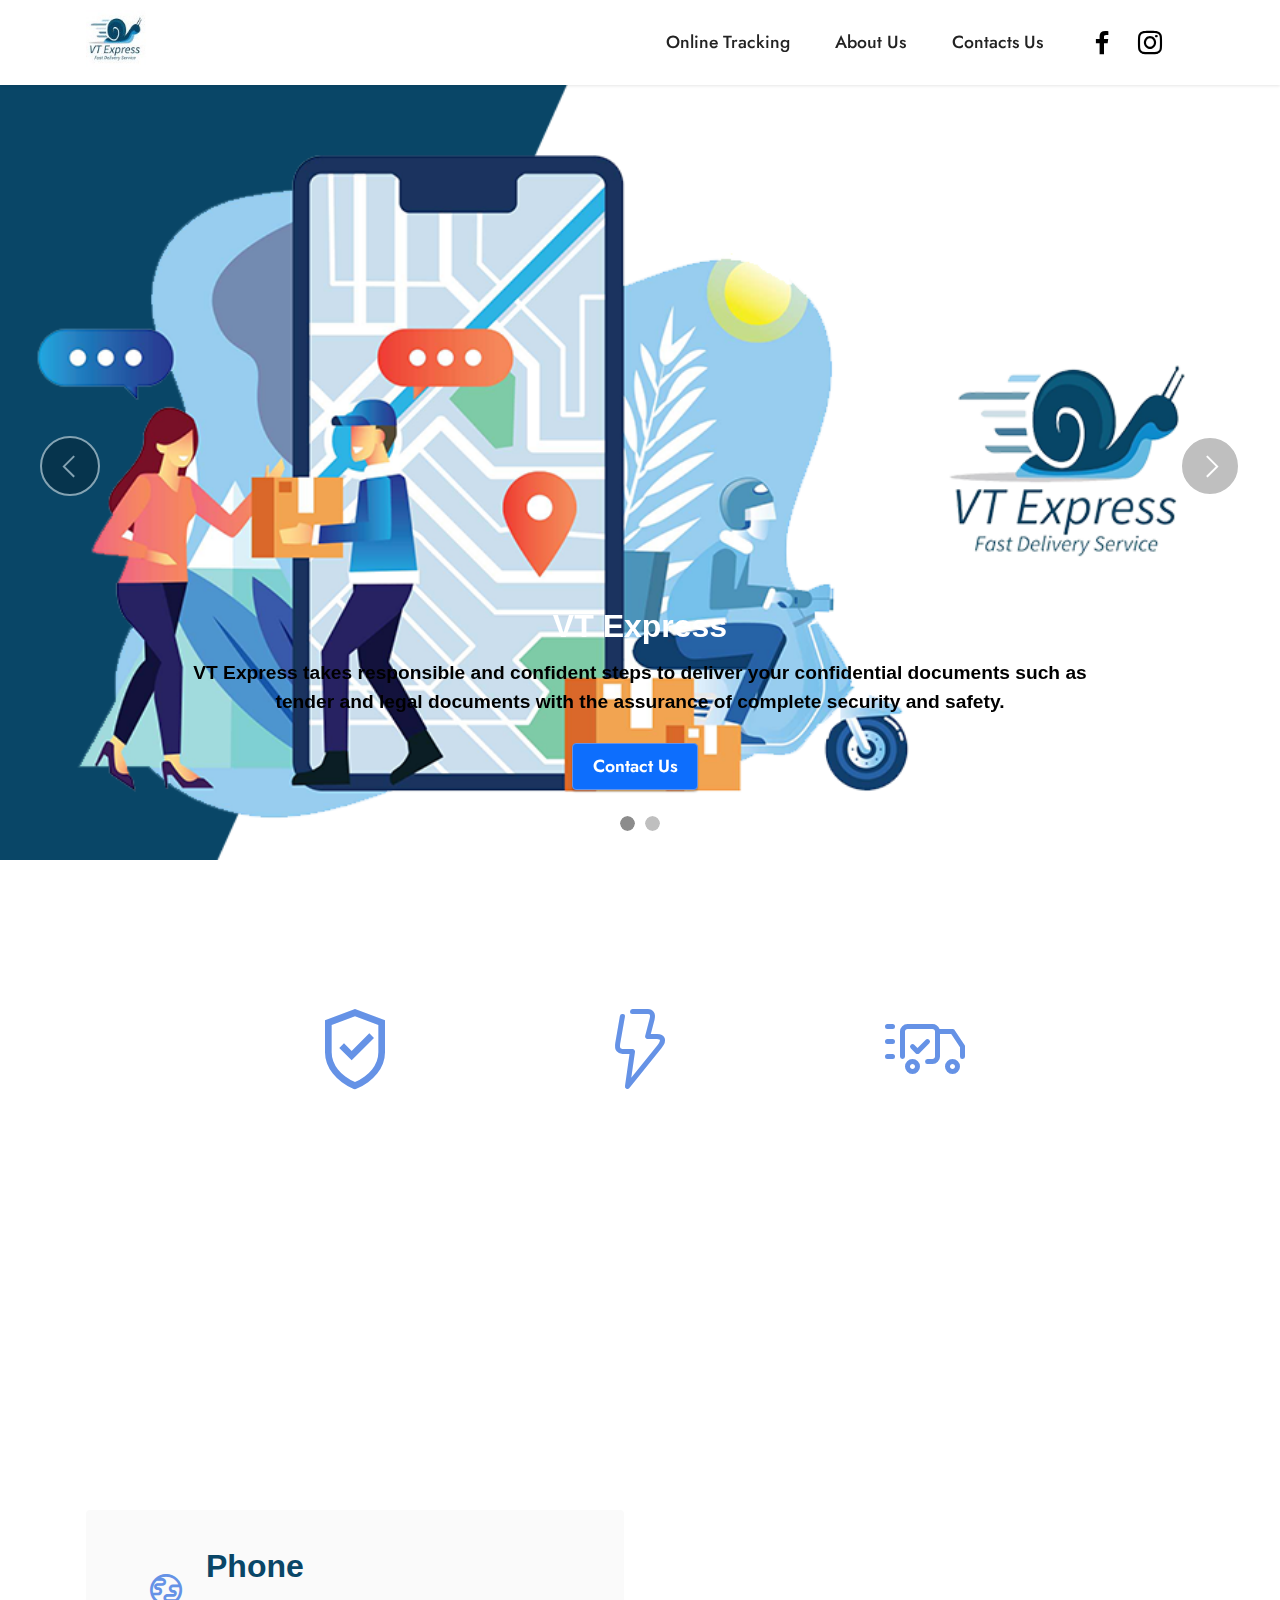
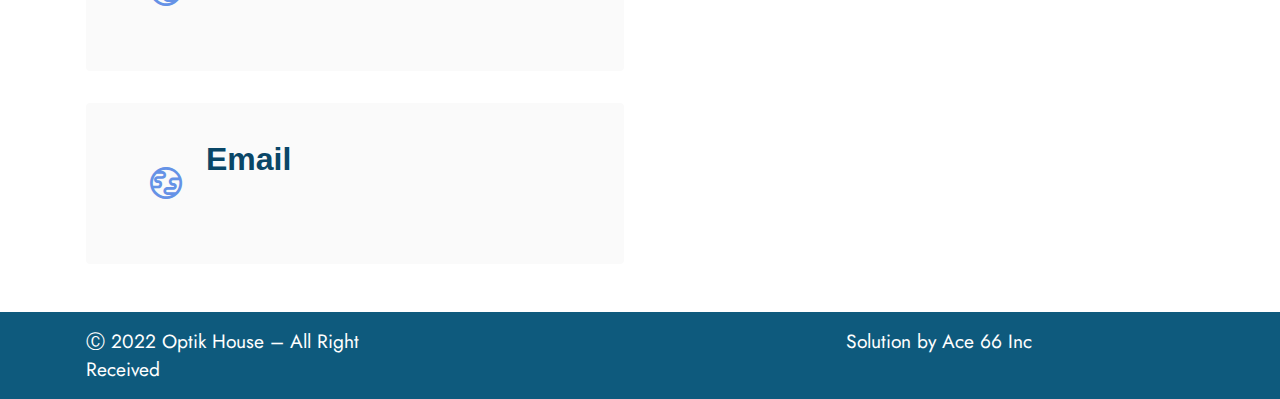
==== commit 93a701a9: "online tracking ... (  table )" ====
--- a/index.html
+++ b/index.html
@@ -108,7 +108,7 @@
                     <div class="carousel-caption">
                         <h5 class="mbr-section-subtitle mbr-fonts-style display-5">
                             <strong>VT Express</strong></h5>
-                        <p class="mbr-section-text mbr-fonts-style display-7" style="color: black"><strong>VT Express
+                        <p class="mbr-section-text mbr-fonts-style display-7 banner1" style="color: black"><strong>VT Express
                             takes responsible and
                             confident steps to deliver your confidential documents such as tender and legal documents
                             with the assurance of complete security and safety.</strong></p>
@@ -131,7 +131,7 @@
             </div>
             <div class="carousel-item slider-image item">
                 <div class="item-wrapper">
-                    <img class="d-block w-100" src="assets/images/bannerNew.jpeg" data-slide-to="1"
+                    <img class="d-block w-100" src="assets/images/vtBanner.png" data-slide-to="1"
                          data-bs-slide-to="1">
 
                     <div class="carousel-caption">
--- a/assets/mobirise/css/mbr-additional.css
+++ b/assets/mobirise/css/mbr-additional.css
@@ -51,6 +51,53 @@
     font-size: 3.68rem;
   }
 }
+.banner1{
+
+}
+
+* {
+  font-family: sans-serif; /* Change your font family */
+}
+
+.content-table {
+  border-collapse: collapse;
+  margin: 25px 0;
+  font-size: 0.9em;
+  min-width: 400px;
+  border-radius: 5px 5px 0 0;
+  overflow: hidden;
+  box-shadow: 0 0 20px rgba(0, 0, 0, 0.15);
+}
+
+.content-table thead tr {
+  background-color: #009879;
+  color: #ffffff;
+  text-align: left;
+  font-weight: bold;
+}
+
+.content-table th,
+.content-table td {
+  padding: 12px 15px;
+}
+
+.content-table tbody tr {
+  border-bottom: 1px solid #dddddd;
+}
+
+.content-table tbody tr:nth-of-type(even) {
+  background-color: #f3f3f3;
+}
+
+.content-table tbody tr:last-of-type {
+  border-bottom: 2px solid #009879;
+}
+
+.content-table tbody tr.active-row {
+  font-weight: bold;
+  color: #009879;
+}
+
 @media (max-width: 768px) {
   .display-1 {
     font-size: 3.22rem;
--- a/assets/mobirise/css/mbr-additional.css
+++ b/assets/mobirise/css/mbr-additional.css
@@ -51,6 +51,53 @@
     font-size: 3.68rem;
   }
 }
+.banner1{
+
+}
+
+* {
+  font-family: sans-serif; /* Change your font family */
+}
+
+.content-table {
+  border-collapse: collapse;
+  margin: 25px 0;
+  font-size: 0.9em;
+  min-width: 400px;
+  border-radius: 5px 5px 0 0;
+  overflow: hidden;
+  box-shadow: 0 0 20px rgba(0, 0, 0, 0.15);
+}
+
+.content-table thead tr {
+  background-color: #009879;
+  color: #ffffff;
+  text-align: left;
+  font-weight: bold;
+}
+
+.content-table th,
+.content-table td {
+  padding: 12px 15px;
+}
+
+.content-table tbody tr {
+  border-bottom: 1px solid #dddddd;
+}
+
+.content-table tbody tr:nth-of-type(even) {
+  background-color: #f3f3f3;
+}
+
+.content-table tbody tr:last-of-type {
+  border-bottom: 2px solid #009879;
+}
+
+.content-table tbody tr.active-row {
+  font-weight: bold;
+  color: #009879;
+}
+
 @media (max-width: 768px) {
   .display-1 {
     font-size: 3.22rem;
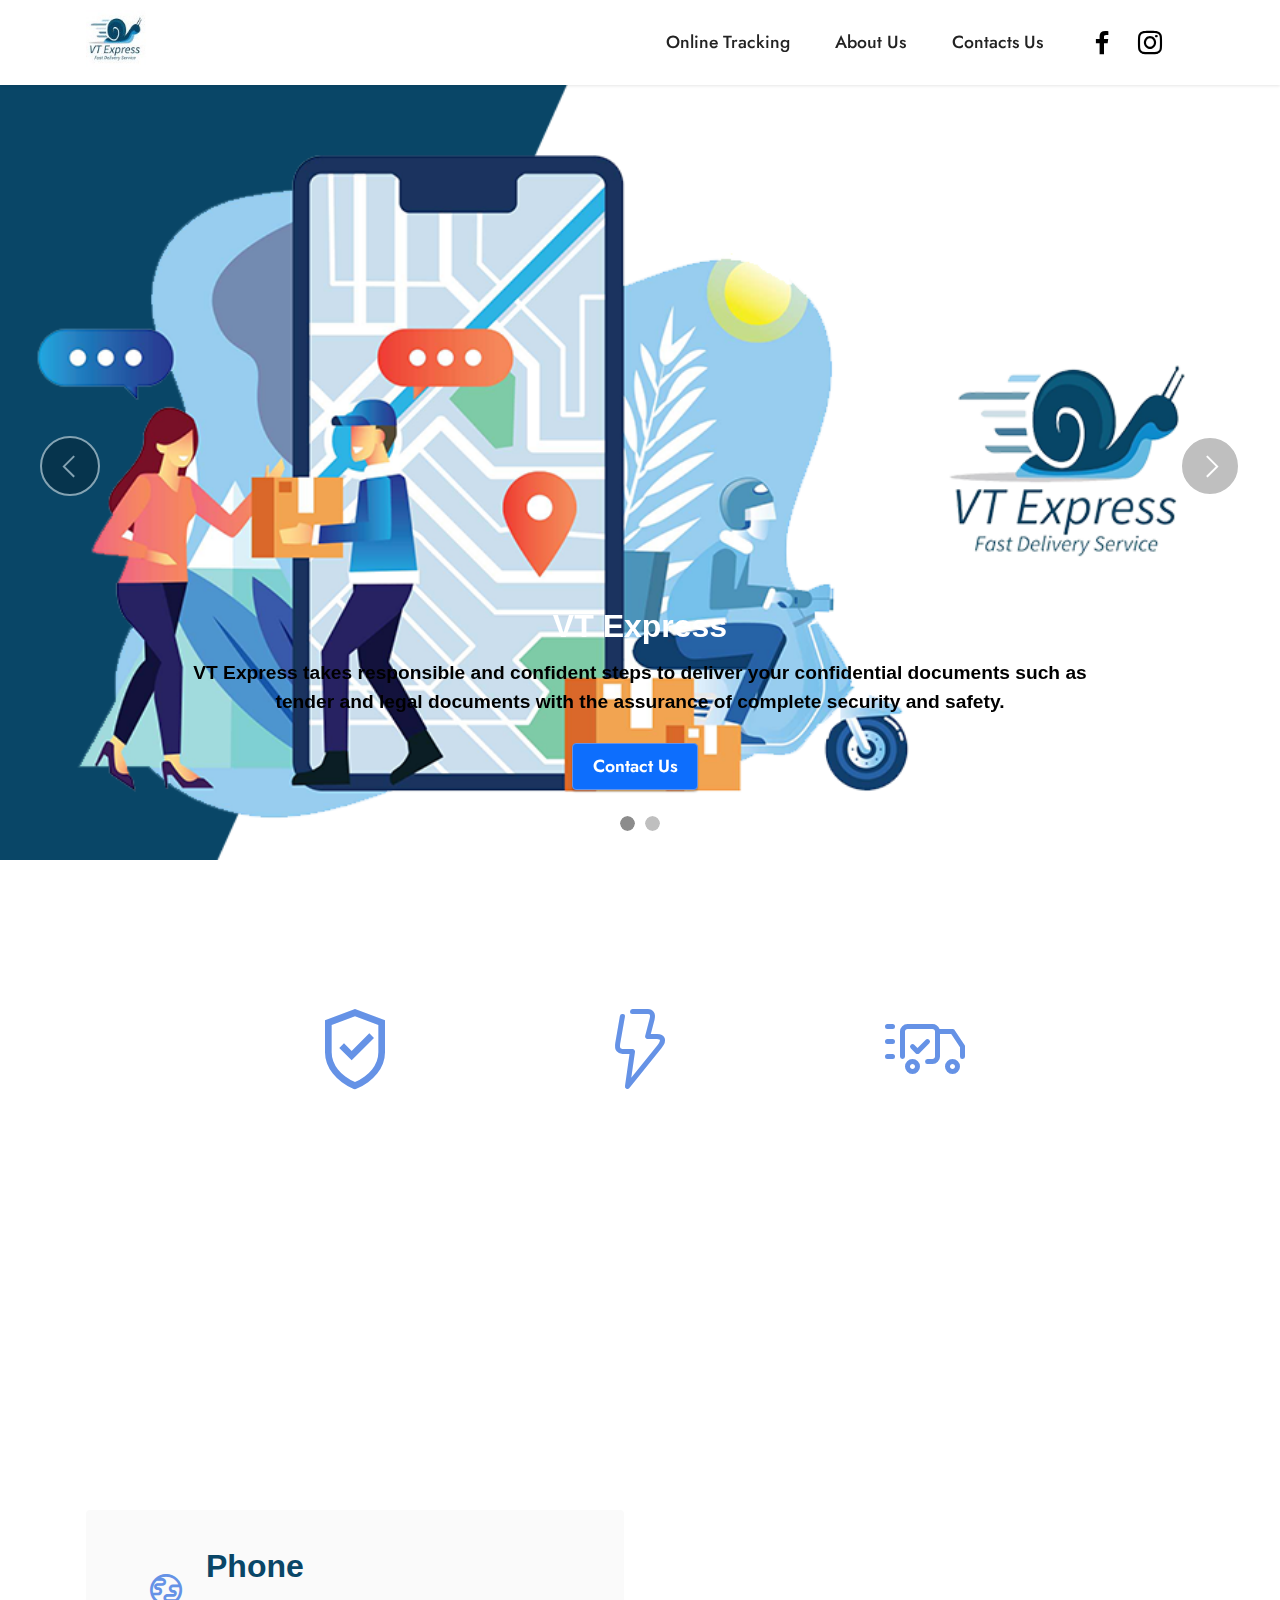
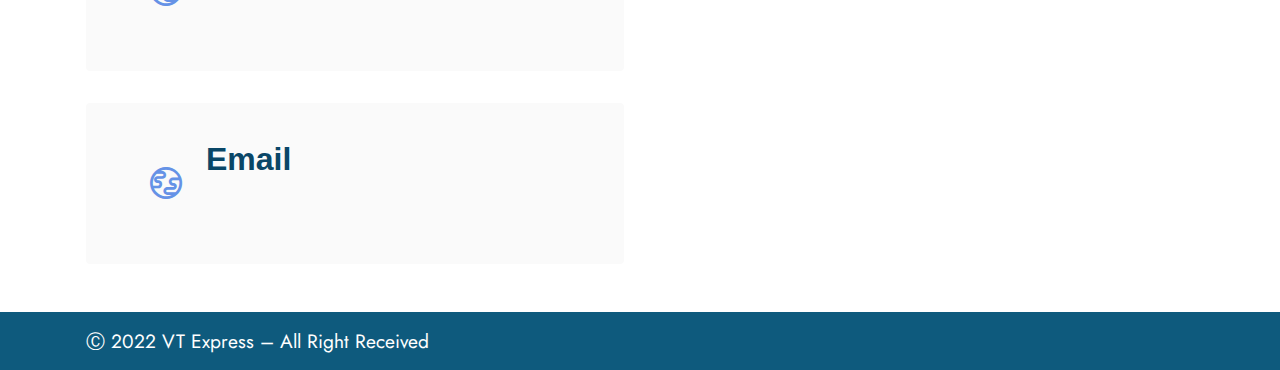
==== commit e1118319: "footer update" ====
--- a/index.html
+++ b/index.html
@@ -285,13 +285,13 @@
     <div class="container">
         <div class="row media-container-row align-center mbr-white">
             <div class="col-sm mbr-text mb-0 mbr-fonts-style display-7">
-                Ⓒ 2022 Optik House – All Right Received
+                Ⓒ 2022  VT Express – All Right Received
             </div>
             <div class="col-sm">
 
             </div>
-            <div class="col-sm mbr-text mb-0 mbr-fonts-style display-7">
-                Solution by Ace 66 Inc
+            <div class="col-sm mbr-text mb-0 mbr-fonts-style display-7" >
+                <a href="https://ace66.io/" class="footer" > Solution by Ace 66 Inc</a>
             </div>
         </div>
     </div>
--- a/assets/theme/css/style.css
+++ b/assets/theme/css/style.css
@@ -363,6 +363,16 @@
   padding-top: 3rem;
   padding-bottom: 3rem;
 }
+.mbr-halfscreen {
+  display: flex;
+  display: -moz-flex;
+  display: -ms-flex;
+  display: -o-flex;
+  align-items: center;
+  min-height: 100vh;
+  padding-top: 30px;
+  padding-bottom: 200px;
+}
 
 /*! Map */
 .map {
--- a/assets/mobirise/css/mbr-additional.css
+++ b/assets/mobirise/css/mbr-additional.css
@@ -1,3 +1,54 @@
+/* Tablet */
+@media  screen and (min-width: 760px) and (max-width: 980px){
+  .content-table {
+    display: table;
+    border-collapse: collapse;
+    /*align-content: center;*/
+    /*margin-left: 250px;*/
+
+    font-size: 0.9em;
+    min-width: 400px;
+    border-radius: 100px 5px 0 0;
+    /*overflow: hidden;*/
+    box-shadow: 0 0 20px rgba(0, 0, 0, 0.15);
+    /*overflow-x:auto;*/
+    /*width: 500px;*/
+    /*margin-left: auto;*/
+    /*margin-right: auto;*/
+  }
+
+  .content-table thead tr {
+    background-color: #108bcd;
+    color: #ffffff;
+    text-align: left;
+    font-weight: bold;
+  }
+
+  .content-table th,
+  .content-table td {
+    padding: 20px 20px;
+  }
+
+  .content-table tbody tr {
+    border-bottom: 1px solid #dddddd;
+  }
+
+  .content-table tbody tr:nth-of-type(even) {
+    background-color: #f3f3f3;
+  }
+
+  .content-table tbody tr:last-of-type {
+    border-bottom: 2px solid #108bcd;
+  }
+
+  .content-table tbody tr.active-row {
+    font-weight: bold;
+    color: #108bcd;
+  }
+
+
+}
+
 body {
   font-family: Jost;
 }
@@ -54,23 +105,36 @@
 .banner1{
 
 }
+.footer{
+  color: white;
+}
 
 * {
   font-family: sans-serif; /* Change your font family */
 }
-
+.font-weight-bold {
+  font-weight: 700!important;
+}
 .content-table {
+  display: table;
   border-collapse: collapse;
-  margin: 25px 0;
+  align-content: center;
+/*margin-left: 250px;*/
+  /*margin: 25px 450px;*/
   font-size: 0.9em;
   min-width: 400px;
   border-radius: 5px 5px 0 0;
   overflow: hidden;
   box-shadow: 0 0 20px rgba(0, 0, 0, 0.15);
+  overflow-x:auto;
+  width: 800px;
+  margin-left: auto;
+  margin-right: auto;
+
 }
 
 .content-table thead tr {
-  background-color: #009879;
+  background-color: #108bcd;
   color: #ffffff;
   text-align: left;
   font-weight: bold;
@@ -78,7 +142,7 @@
 
 .content-table th,
 .content-table td {
-  padding: 12px 15px;
+  padding: 20px 20px;
 }
 
 .content-table tbody tr {
@@ -90,12 +154,12 @@
 }
 
 .content-table tbody tr:last-of-type {
-  border-bottom: 2px solid #009879;
+  border-bottom: 2px solid #108bcd;
 }
 
 .content-table tbody tr.active-row {
   font-weight: bold;
-  color: #009879;
+  color: #108bcd;
 }
 
 @media (max-width: 768px) {
--- a/assets/mobirise/css/mbr-additional.css
+++ b/assets/mobirise/css/mbr-additional.css
@@ -1,3 +1,54 @@
+/* Tablet */
+@media  screen and (min-width: 760px) and (max-width: 980px){
+  .content-table {
+    display: table;
+    border-collapse: collapse;
+    /*align-content: center;*/
+    /*margin-left: 250px;*/
+
+    font-size: 0.9em;
+    min-width: 400px;
+    border-radius: 100px 5px 0 0;
+    /*overflow: hidden;*/
+    box-shadow: 0 0 20px rgba(0, 0, 0, 0.15);
+    /*overflow-x:auto;*/
+    /*width: 500px;*/
+    /*margin-left: auto;*/
+    /*margin-right: auto;*/
+  }
+
+  .content-table thead tr {
+    background-color: #108bcd;
+    color: #ffffff;
+    text-align: left;
+    font-weight: bold;
+  }
+
+  .content-table th,
+  .content-table td {
+    padding: 20px 20px;
+  }
+
+  .content-table tbody tr {
+    border-bottom: 1px solid #dddddd;
+  }
+
+  .content-table tbody tr:nth-of-type(even) {
+    background-color: #f3f3f3;
+  }
+
+  .content-table tbody tr:last-of-type {
+    border-bottom: 2px solid #108bcd;
+  }
+
+  .content-table tbody tr.active-row {
+    font-weight: bold;
+    color: #108bcd;
+  }
+
+
+}
+
 body {
   font-family: Jost;
 }
@@ -54,23 +105,36 @@
 .banner1{
 
 }
+.footer{
+  color: white;
+}
 
 * {
   font-family: sans-serif; /* Change your font family */
 }
-
+.font-weight-bold {
+  font-weight: 700!important;
+}
 .content-table {
+  display: table;
   border-collapse: collapse;
-  margin: 25px 0;
+  align-content: center;
+/*margin-left: 250px;*/
+  /*margin: 25px 450px;*/
   font-size: 0.9em;
   min-width: 400px;
   border-radius: 5px 5px 0 0;
   overflow: hidden;
   box-shadow: 0 0 20px rgba(0, 0, 0, 0.15);
+  overflow-x:auto;
+  width: 800px;
+  margin-left: auto;
+  margin-right: auto;
+
 }
 
 .content-table thead tr {
-  background-color: #009879;
+  background-color: #108bcd;
   color: #ffffff;
   text-align: left;
   font-weight: bold;
@@ -78,7 +142,7 @@
 
 .content-table th,
 .content-table td {
-  padding: 12px 15px;
+  padding: 20px 20px;
 }
 
 .content-table tbody tr {
@@ -90,12 +154,12 @@
 }
 
 .content-table tbody tr:last-of-type {
-  border-bottom: 2px solid #009879;
+  border-bottom: 2px solid #108bcd;
 }
 
 .content-table tbody tr.active-row {
   font-weight: bold;
-  color: #009879;
+  color: #108bcd;
 }
 
 @media (max-width: 768px) {
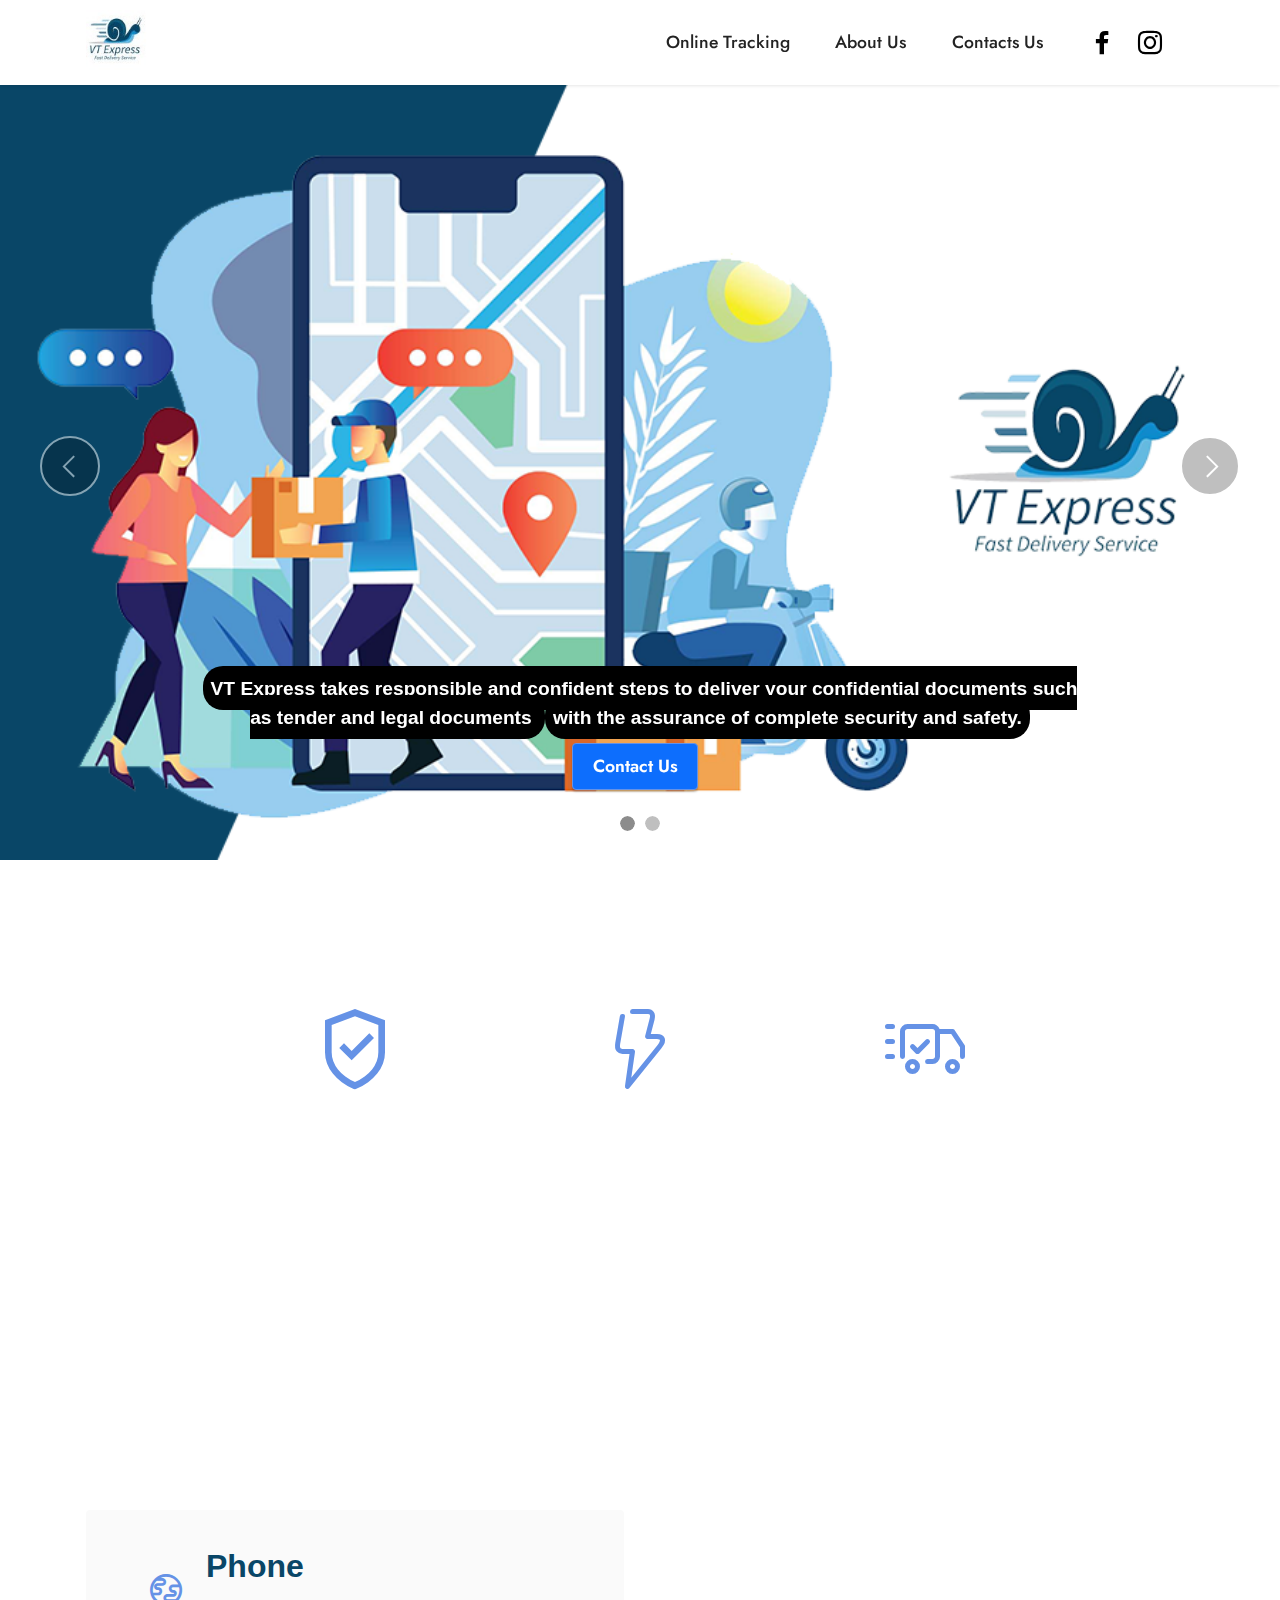
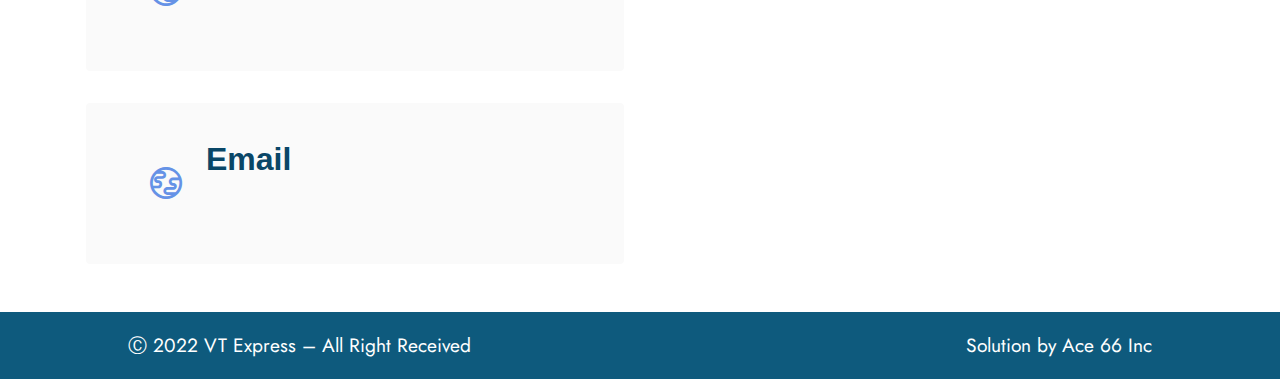
==== commit c5c31d34: "footer update" ====
--- a/index.html
+++ b/index.html
@@ -102,16 +102,18 @@
 
             <div class="carousel-item slider-image item active">
                 <div class="item-wrapper">
-                    <img class="d-block  " style="width: 100% " src="assets/images/Artboard%201.png" data-slide-to="0"
+                    <img class="d-block" style="width: 100% " src="assets/images/Artboard%201.png" data-slide-to="0"
                          data-bs-slide-to="0">
 
                     <div class="carousel-caption">
-                        <h5 class="mbr-section-subtitle mbr-fonts-style display-5">
-                            <strong>VT Express</strong></h5>
-                        <p class="mbr-section-text mbr-fonts-style display-7 banner1" style="color: black"><strong>VT Express
+
+                        <p class="mbr-section-text mbr-fonts-style display-7 banner1"><strong>VT Express
                             takes responsible and
                             confident steps to deliver your confidential documents such as tender and legal documents
-                            with the assurance of complete security and safety.</strong></p>
+                            </strong></p>
+                        <p class="mbr-section-text mbr-fonts-style display-7 banner1"><strong>with the assurance of complete security and safety.
+                        </strong></p>
+
                         <div class="container">
                             <div class="row">
                                 <!--                                <div class="col">-->
@@ -120,7 +122,7 @@
                                 <!--                                </div>-->
                                 <div class="col">
                                     <div class="mbr-section-btn-custom2"><a class="btn btn-primary display-4"
-                                                                            href="https://wa.me/94773883183">Contact
+                                                                            href="contact_us.html">Contact
                                         Us</a></div>
                                 </div>
                             </div>
@@ -135,10 +137,15 @@
                          data-bs-slide-to="1">
 
                     <div class="carousel-caption">
-                        <h5 class="mbr-section-subtitle mbr-fonts-style display-5">
-                            <strong>Full-Width Slider</strong>
-                        </h5>
-                        <p class="mbr-section-text mbr-fonts-style display-7">Click on the image to edit slides.</p>
+<!--                        <h5 class="mbr-section-subtitle mbr-fonts-style display-5">-->
+<!--                            <strong>Full-Width Slider</strong>-->
+<!--                        </h5>-->
+                        <p class="mbr-section-text mbr-fonts-style display-7 banner1"><strong>
+                            The stability and the accuracy gained through our past years of service  and experience,
+                            VT Express functions with the highest</strong></p>
+                        <p class="mbr-section-text mbr-fonts-style display-7 banner1"> <strong>  confidence in the widest coverage,
+                            security, and the rapid delivery of your important documents and packages. </strong></p>
+
                         <div class="container">
                             <div class="row">
                                 <div class="col">
@@ -282,18 +289,26 @@
 
 <section data-bs-version="5.1" class="footer7 cid-sZM2olewNx mbr-reveal" once="footers" id="footer7-15">
 
-    <div class="container">
-        <div class="row media-container-row align-center mbr-white">
-            <div class="col-sm mbr-text mb-0 mbr-fonts-style display-7">
-                Ⓒ 2022  VT Express – All Right Received
-            </div>
-            <div class="col-sm">
-
-            </div>
-            <div class="col-sm mbr-text mb-0 mbr-fonts-style display-7" >
-                <a href="https://ace66.io/" class="footer" > Solution by Ace 66 Inc</a>
-            </div>
-        </div>
+<!--    <div class="container">-->
+<!--        <div class="row media-container-row align-center mbr-white">-->
+<!--            <div class="col-sm mbr-text mb-0 mbr-fonts-style display-7">-->
+<!--                Ⓒ 2022  VT Express – All Right Received-->
+<!--            </div>-->
+<!--&lt;!&ndash;            <div class="col-sm">&ndash;&gt;-->
+
+<!--&lt;!&ndash;            </div>&ndash;&gt;-->
+<!--            <div class="col-sm mbr-text mb-0 mbr-fonts-style  mbr-white display-7" >-->
+<!--                <a href="https://ace66.io/"  >-->
+<!--                    Solution by Ace 66 Inc-->
+<!--                </a>-->
+<!--            </div>-->
+<!--        </div>-->
+<!--    </div>-->
+    <div class="wrapper">
+        <footer>
+            <span id="left" class="footer"> Ⓒ 2022 VT Express  – All Right Received</span>
+            <span id="mid"><a href="https://ace66.io/" style="color: white" class="footer"> Solution by Ace 66 Inc</a></span>
+        </footer>
     </div>
 </section>
 
--- a/assets/mobirise/css/mbr-additional.css
+++ b/assets/mobirise/css/mbr-additional.css
@@ -49,6 +49,20 @@
 
 }
 
+.headingJ{
+  font-family: 'Source Sans Pro', sans-serif;
+  /*position: absolute;*/
+  transform: translate(-50%, -50%);
+  color: white;
+}
+.title {
+  position: absolute;
+  top: 50%;
+  left: 50%;
+  transform: translate(-50%, -50%);
+  color: white;
+  /*text-align: center;*/
+}
 body {
   font-family: Jost;
 }
@@ -103,12 +117,43 @@
   }
 }
 .banner1{
+  background-color: black;
+  color: #fff;
+  display: inline;
+  padding: 0.5rem;
+  border-radius: 20px;
+}
 
-}
 .footer{
   color: white;
+  font-family: 'Jost', sans-serif;
+  font-size: 1.2rem;
+  line-height: 1.5;
+}
+.copyright{
+  float:left;
+}
+.social{
+  float:right;
+  font-family: 'Jost', sans-serif;
+  font-size: 1.2rem;
+  line-height: 1.5;
+}
+.wrapper {
+  display: flex;
+  justify-content: center;
 }
 
+footer {
+  flex: 0 0 auto;
+  display: flex;
+  margin: 1em;
+  width: 80%;
+  justify-content: space-between;
+  font-family: 'Jost', sans-serif;
+  font-size: 1.2rem;
+  line-height: 1.5;
+}
 * {
   font-family: sans-serif; /* Change your font family */
 }
@@ -189,6 +234,7 @@
     line-height: calc( 1.4 * (1.07rem + (1.2 - 1.07) * ((100vw - 20rem) / (48 - 20))));
   }
 }
+
 /* Buttons */
 .btn {
   padding: 0.6rem 1.2rem;
@@ -1848,8 +1894,8 @@
   display: none;
 }
 .cid-sZM2olewNx {
-  padding-top: 15px;
-  padding-bottom: 15px;
+  /*padding-top: 15px;*/
+  /*padding-bottom: 15px;*/
   background-color: #0e5a7d;
   overflow: hidden;
 }
--- a/assets/mobirise/css/mbr-additional.css
+++ b/assets/mobirise/css/mbr-additional.css
@@ -49,6 +49,20 @@
 
 }
 
+.headingJ{
+  font-family: 'Source Sans Pro', sans-serif;
+  /*position: absolute;*/
+  transform: translate(-50%, -50%);
+  color: white;
+}
+.title {
+  position: absolute;
+  top: 50%;
+  left: 50%;
+  transform: translate(-50%, -50%);
+  color: white;
+  /*text-align: center;*/
+}
 body {
   font-family: Jost;
 }
@@ -103,12 +117,43 @@
   }
 }
 .banner1{
+  background-color: black;
+  color: #fff;
+  display: inline;
+  padding: 0.5rem;
+  border-radius: 20px;
+}
 
-}
 .footer{
   color: white;
+  font-family: 'Jost', sans-serif;
+  font-size: 1.2rem;
+  line-height: 1.5;
+}
+.copyright{
+  float:left;
+}
+.social{
+  float:right;
+  font-family: 'Jost', sans-serif;
+  font-size: 1.2rem;
+  line-height: 1.5;
+}
+.wrapper {
+  display: flex;
+  justify-content: center;
 }
 
+footer {
+  flex: 0 0 auto;
+  display: flex;
+  margin: 1em;
+  width: 80%;
+  justify-content: space-between;
+  font-family: 'Jost', sans-serif;
+  font-size: 1.2rem;
+  line-height: 1.5;
+}
 * {
   font-family: sans-serif; /* Change your font family */
 }
@@ -189,6 +234,7 @@
     line-height: calc( 1.4 * (1.07rem + (1.2 - 1.07) * ((100vw - 20rem) / (48 - 20))));
   }
 }
+
 /* Buttons */
 .btn {
   padding: 0.6rem 1.2rem;
@@ -1848,8 +1894,8 @@
   display: none;
 }
 .cid-sZM2olewNx {
-  padding-top: 15px;
-  padding-bottom: 15px;
+  /*padding-top: 15px;*/
+  /*padding-bottom: 15px;*/
   background-color: #0e5a7d;
   overflow: hidden;
 }
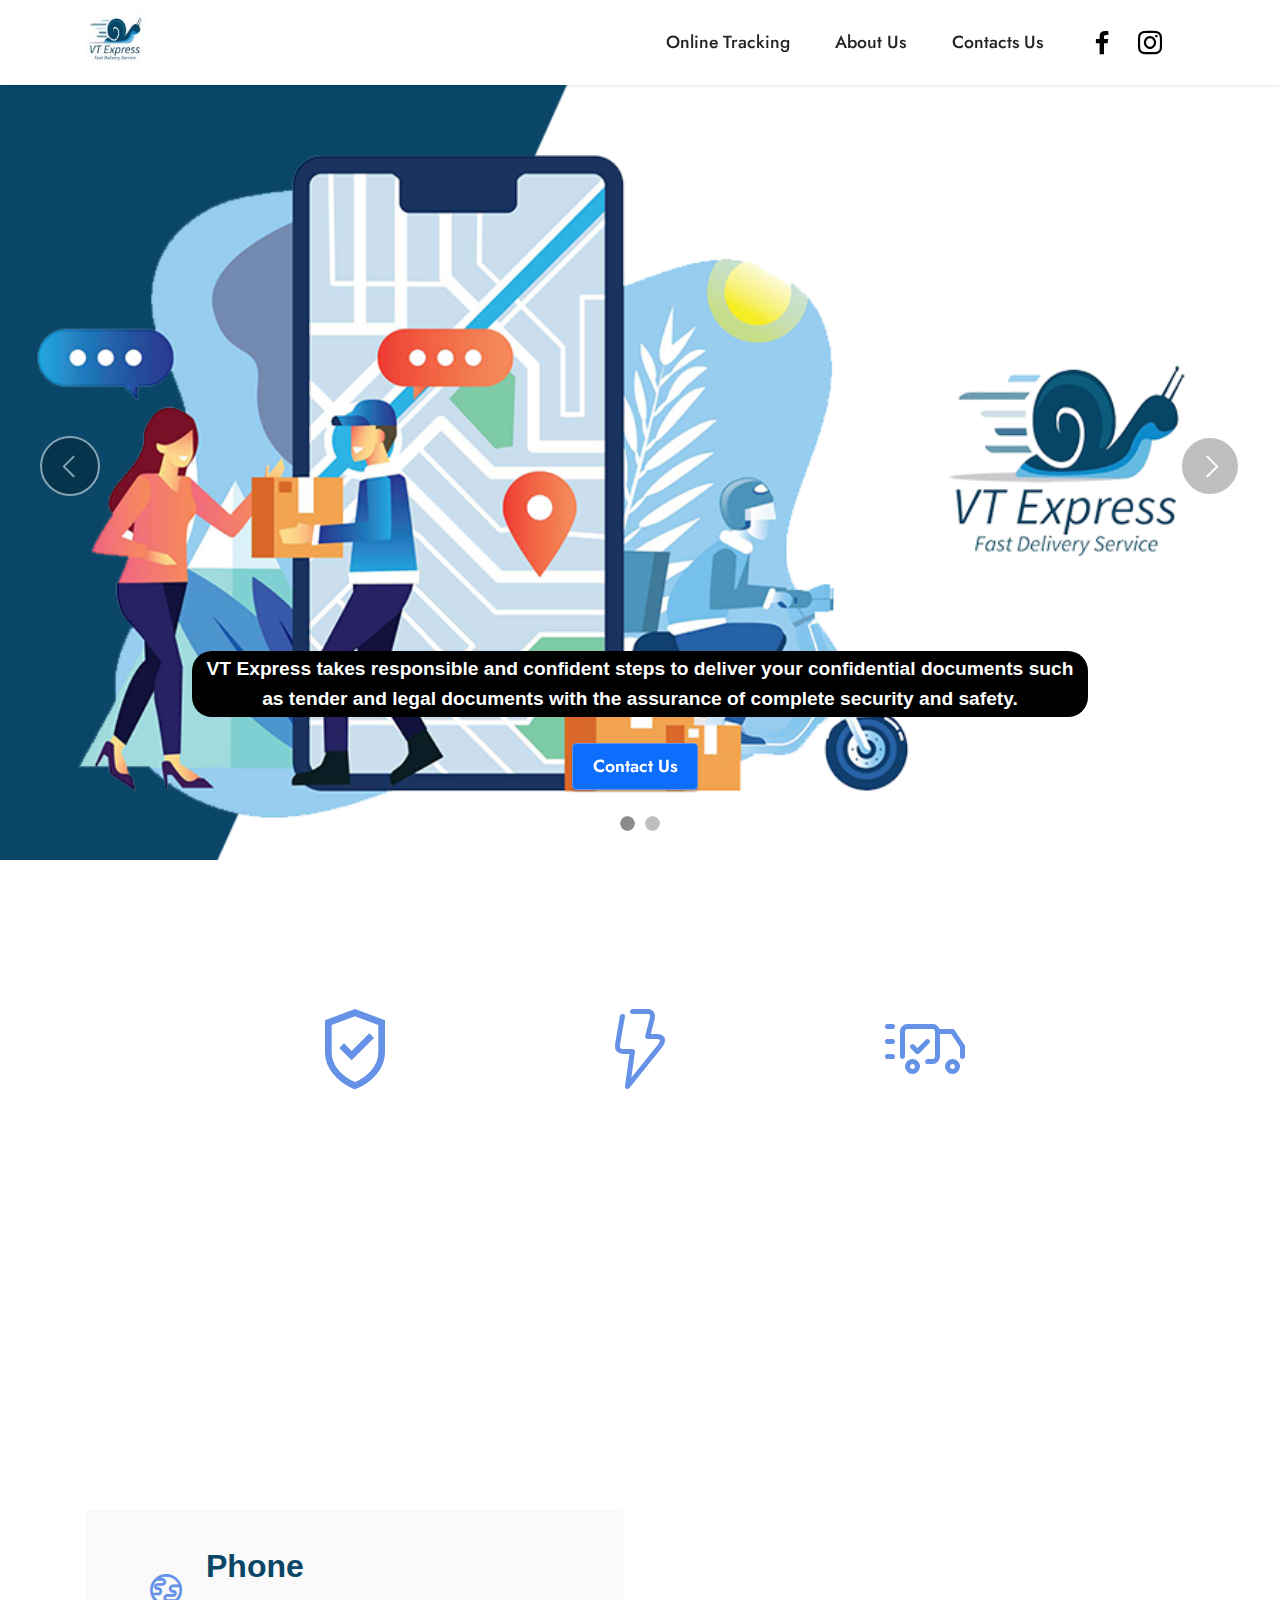
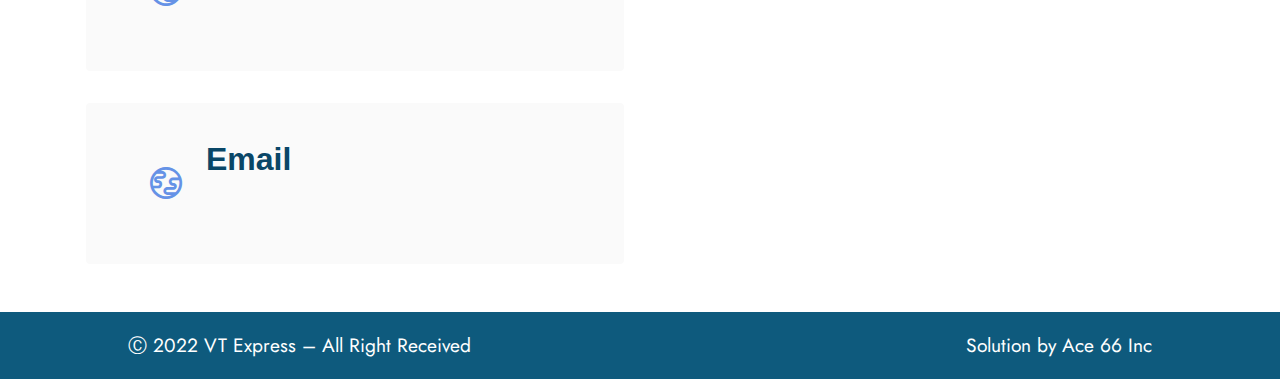
==== commit 6413de84: "banner text update" ====
--- a/index.html
+++ b/index.html
@@ -110,8 +110,8 @@
                         <p class="mbr-section-text mbr-fonts-style display-7 banner1"><strong>VT Express
                             takes responsible and
                             confident steps to deliver your confidential documents such as tender and legal documents
-                            </strong></p>
-                        <p class="mbr-section-text mbr-fonts-style display-7 banner1"><strong>with the assurance of complete security and safety.
+
+                        with the assurance of complete security and safety.
                         </strong></p>
 
                         <div class="container">
@@ -142,8 +142,8 @@
 <!--                        </h5>-->
                         <p class="mbr-section-text mbr-fonts-style display-7 banner1"><strong>
                             The stability and the accuracy gained through our past years of service  and experience,
-                            VT Express functions with the highest</strong></p>
-                        <p class="mbr-section-text mbr-fonts-style display-7 banner1"> <strong>  confidence in the widest coverage,
+                            VT Express functions with the highest
+                         confidence in the widest coverage,
                             security, and the rapid delivery of your important documents and packages. </strong></p>
 
                         <div class="container">
--- a/assets/mobirise/css/mbr-additional.css
+++ b/assets/mobirise/css/mbr-additional.css
@@ -119,8 +119,7 @@
 .banner1{
   background-color: black;
   color: #fff;
-  display: inline;
-  padding: 0.5rem;
+  padding: 0.2rem;
   border-radius: 20px;
 }
 
--- a/assets/mobirise/css/mbr-additional.css
+++ b/assets/mobirise/css/mbr-additional.css
@@ -119,8 +119,7 @@
 .banner1{
   background-color: black;
   color: #fff;
-  display: inline;
-  padding: 0.5rem;
+  padding: 0.2rem;
   border-radius: 20px;
 }
 
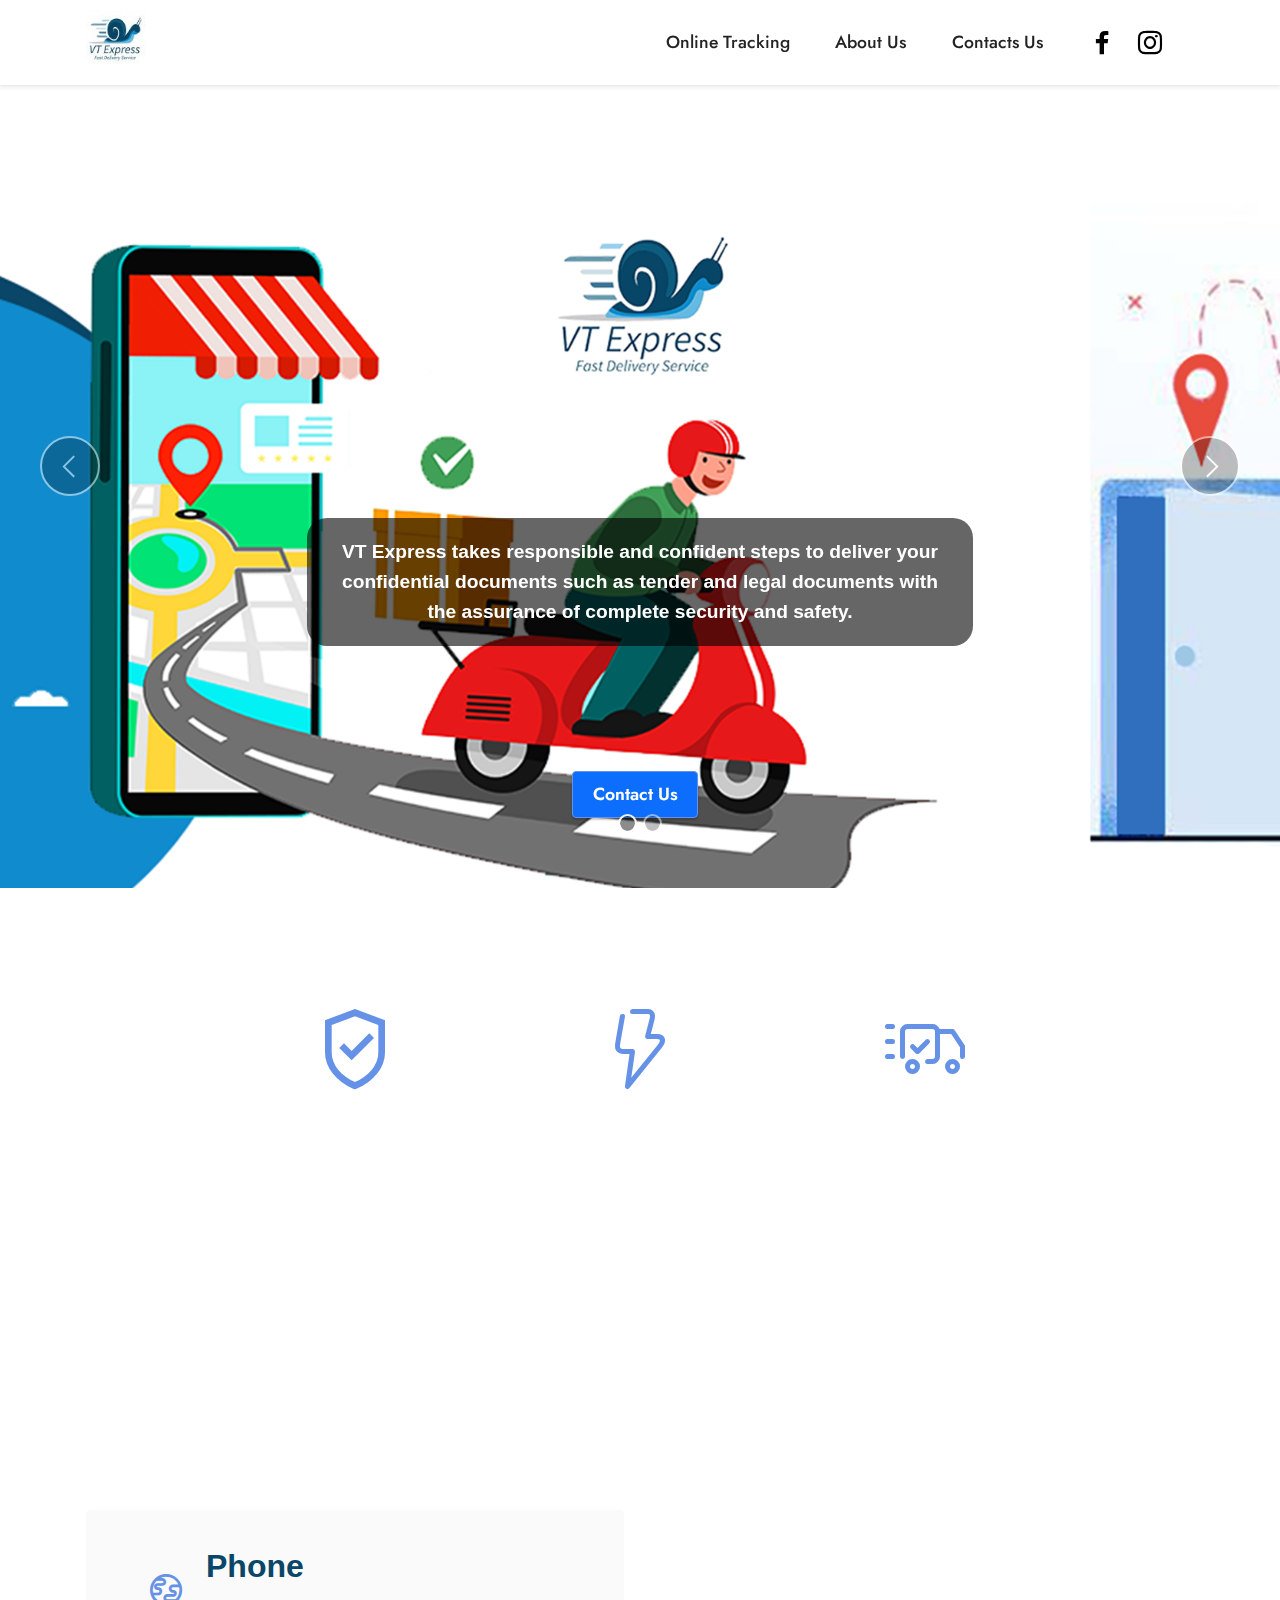
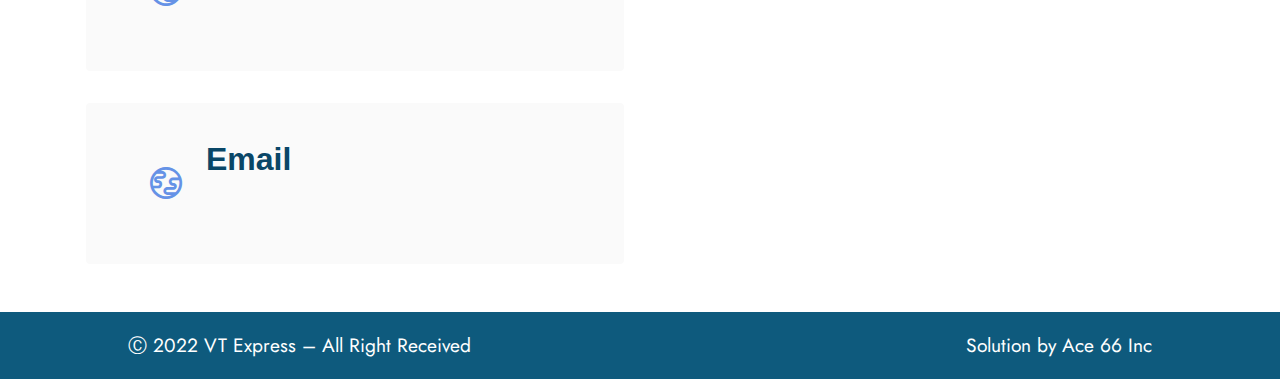
==== commit 1dca3759: "Updated the slider images" ====
--- a/index.html
+++ b/index.html
@@ -102,7 +102,7 @@
 
             <div class="carousel-item slider-image item active">
                 <div class="item-wrapper">
-                    <img class="d-block" style="width: 100% " src="assets/images/Artboard%201.png" data-slide-to="0"
+                    <img class="d-block" style="width: 100%;margin-top: 30px; " src="assets/images/slider-1.png" data-slide-to="0"
                          data-bs-slide-to="0">
 
                     <div class="carousel-caption">
@@ -133,7 +133,7 @@
             </div>
             <div class="carousel-item slider-image item">
                 <div class="item-wrapper">
-                    <img class="d-block w-100" src="assets/images/vtBanner.png" data-slide-to="1"
+                    <img class="d-block w-100" id="slider2" src="assets/images/slider-2.png" data-slide-to="1"
                          data-bs-slide-to="1">
 
                     <div class="carousel-caption">
--- a/assets/mobirise/css/mbr-additional.css
+++ b/assets/mobirise/css/mbr-additional.css
@@ -117,10 +117,17 @@
   }
 }
 .banner1{
-  background-color: black;
+  background-color: #00000099;
   color: #fff;
-  padding: 0.2rem;
+  padding: 1.2rem;
   border-radius: 20px;
+  margin: 6em;
+}
+
+@media (max-width: 768px) {
+  .banner1 {
+    margin: 0em;
+  }
 }
 
 .footer{
@@ -1235,7 +1242,7 @@
 }
 .cid-sZ7WS6qi6V .carousel-item,
 .cid-sZ7WS6qi6V .carousel-inner {
-  height: 100%;
+  height: 92vh;
 }
 .cid-sZ7WS6qi6V .carousel-caption {
   bottom: 40px;
@@ -1286,10 +1293,15 @@
 }
 @media (max-width: 767px) {
   .cid-sZ7WS6qi6V .carousel-control {
-    top: auto;
+    top: 7em;
     bottom: 1rem;
   }
-}
+
+  #slider2 {
+    content:url("/assets/images/slider-2.min.png");
+  }
+}
+
 .cid-sZ7WS6qi6V .carousel-indicators {
   position: absolute;
   bottom: 0;
--- a/assets/mobirise/css/mbr-additional.css
+++ b/assets/mobirise/css/mbr-additional.css
@@ -117,10 +117,17 @@
   }
 }
 .banner1{
-  background-color: black;
+  background-color: #00000099;
   color: #fff;
-  padding: 0.2rem;
+  padding: 1.2rem;
   border-radius: 20px;
+  margin: 6em;
+}
+
+@media (max-width: 768px) {
+  .banner1 {
+    margin: 0em;
+  }
 }
 
 .footer{
@@ -1235,7 +1242,7 @@
 }
 .cid-sZ7WS6qi6V .carousel-item,
 .cid-sZ7WS6qi6V .carousel-inner {
-  height: 100%;
+  height: 92vh;
 }
 .cid-sZ7WS6qi6V .carousel-caption {
   bottom: 40px;
@@ -1286,10 +1293,15 @@
 }
 @media (max-width: 767px) {
   .cid-sZ7WS6qi6V .carousel-control {
-    top: auto;
+    top: 7em;
     bottom: 1rem;
   }
-}
+
+  #slider2 {
+    content:url("/assets/images/slider-2.min.png");
+  }
+}
+
 .cid-sZ7WS6qi6V .carousel-indicators {
   position: absolute;
   bottom: 0;
